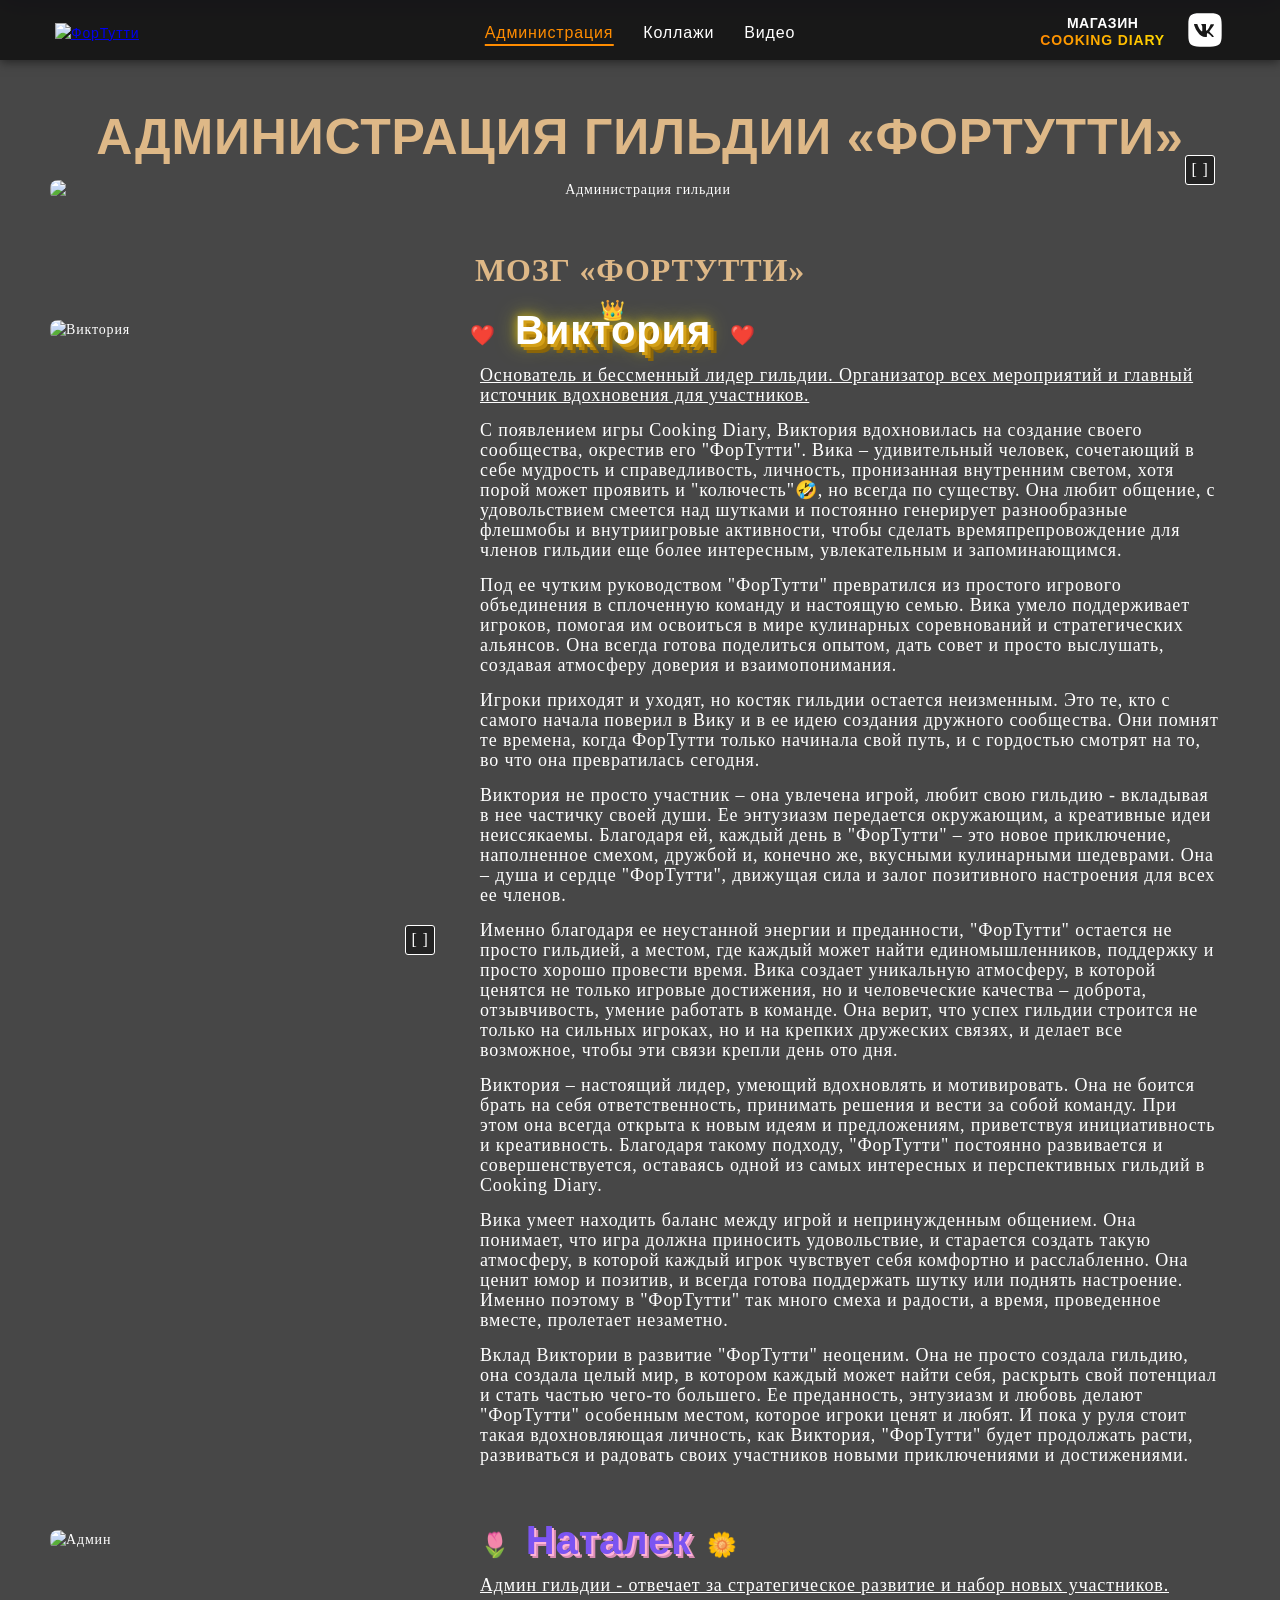
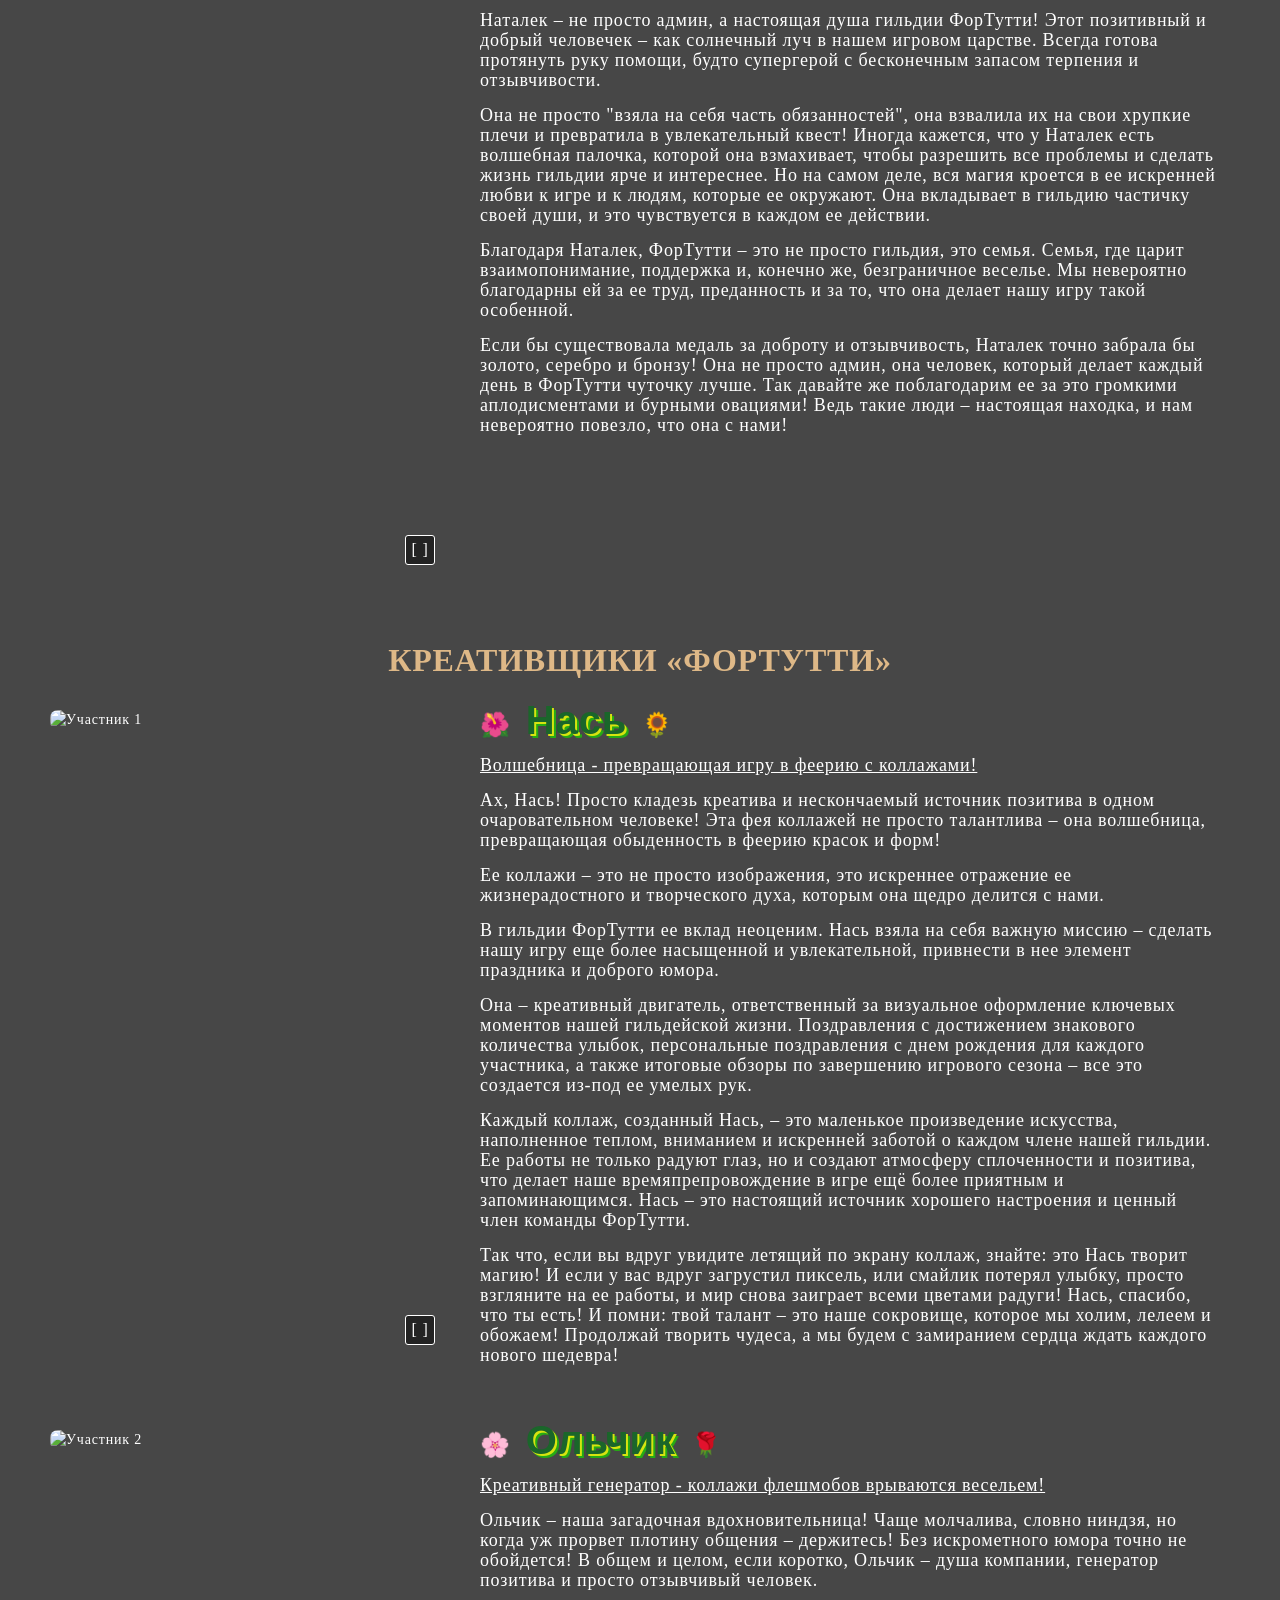
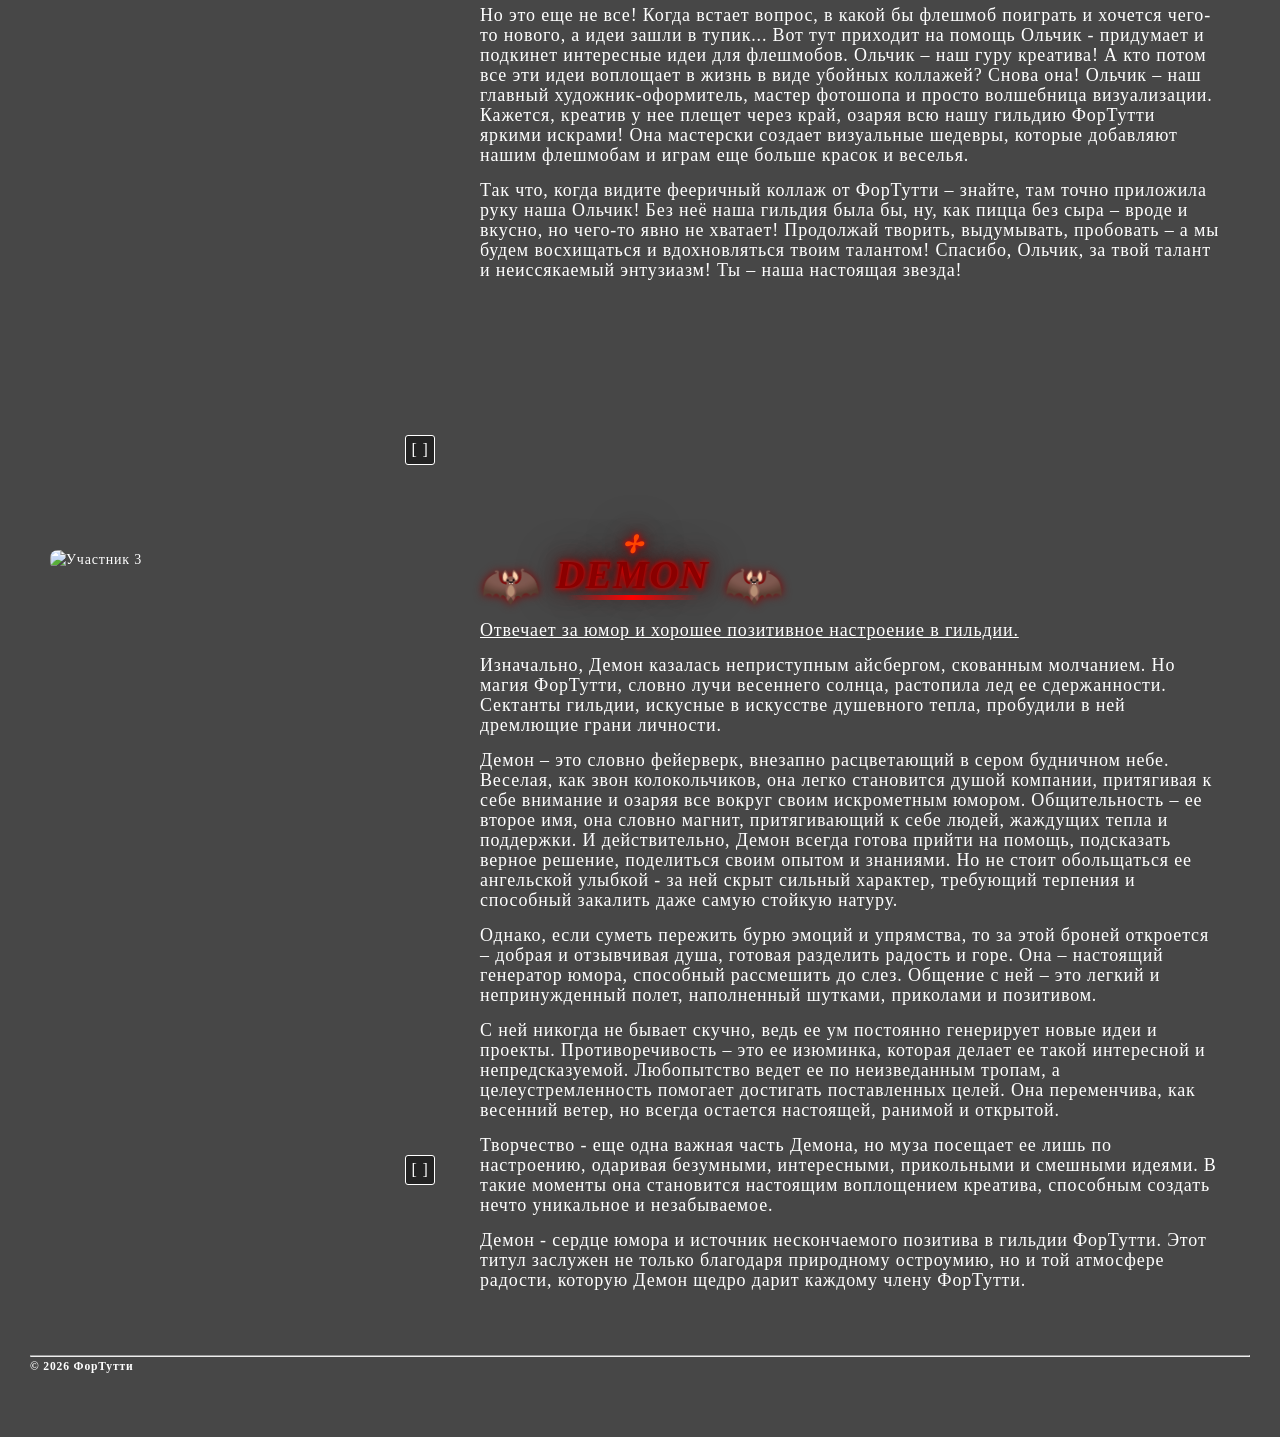
==== Administracia.html @ 2dc4354f "Add files via upload" ====
<!DOCTYPE html>
<html lang="ru">
<head>
    <meta charset="UTF-8">
    <meta name="viewport" content="width=device-width, initial-scale=1.0, minimum-scale=1.0, maximum-scale=5.0, user-scalable=yes">
    <title>АДМИНИСТРАЦИИ ГИЛЬДИИ «ФОРТУТТИ»</title>
    <link rel="stylesheet" href="styleBody.css">
    <link rel="stylesheet" href="styleNavBar.css">
    <link rel="stylesheet" href="styleAdministracia.css">
    <link rel="stylesheet" href="styleNY.css">
    <link rel="stylesheet" href="styleHappy.css">
    <link rel="stylesheet" href="style8Marta.css">

    <link href="https://fonts.googleapis.com/css2?family=Pacifico&display=swap" rel="stylesheet">
    <link href="https://fonts.googleapis.com/css2?family=Rubik+Glitch&display=swap" rel="stylesheet">
    <link href="https://fonts.googleapis.com/css2?family=Comfortaa:wght@300;400;500;600;700&display=swap" rel="stylesheet">

</head>

<body>
       

     <!-- Навигационное меню -->
    <nav class="navbar-fortutti">
        <div class="navbar-container">
            <a class="navbar-brand" href="fortuttiguild.html" id="navLogo">
                <img src="imglogo/Logotip1.gif" alt="ФорТутти">
            </a>
            
            <!-- Кнопка мобильного меню -->
            <button class="navbar-toggler" id="navbarToggler">☰</button>

            
            <ul class="navbar-nav" id="navbarNav">
                <li class="nav-item">
                    <a class="nav-link active" href="Administracia.html">Администрация</a>
                </li>
                <li class="nav-item">
                    <a class="nav-link active" href="foto.html">Коллажи</a>
                </li>
                <li class="nav-item">
                    <a class="nav-link active" href="video.html">Видео</a>
                </li>
            </ul>

            <div class="nav-social">
                <a class="nav-shop" href="https://store.cookingdiary.game/ru-RU/" target="_blank">
                    <span class="shop-text">Магазин</span>
                    <span class="game-name">Cooking Diary</span>
                </a>
                <a class="nav-link" href="https://vk.com/club227639548?from=groups" target="_blank">
                    <svg class="vk-icon" viewBox="0 0 24 24">
                        <path d="M15.073 2H8.938C3.332 2 2 3.333 2 8.927v6.136C2 20.667 3.323 22 8.927 22h6.136C20.667 22 22 20.677 22 15.073V8.938C22 3.332 20.677 2 15.073 2zm3.073 14.27h-1.459c-.552 0-.718-.447-1.708-1.437-.864-.834-1.229-.938-1.448-.938-.302 0-.385.083-.385.5v1.312c0 .354-.115.563-1.042.563-1.52 0-3.291-1.021-4.5-3.01-1.771-2.615-2.166-4.437-2.166-4.583 0-.115.083-.229.25-.229h1.459c.188 0 .26.083.323.281.656 2.177 2.104 4.083 2.635 4.083.188 0 .271-.083.271-.552v-2.146c-.063-.98-.583-1.063-.583-1.417 0-.125.104-.229.229-.229h2.292c.188 0 .271.083.271.302v3.229c0 .333.135.417.229.417.188 0 .333-.104.677-.448 1.083-1.25 1.771-3.166 1.771-3.166.104-.208.187-.291.437-.291h1.459c.146 0 .229.083.187.27-.24.76-2.5 3.708-2.5 3.708-.188.25-.271.406 0 .76.135.208.583.604 1 1.01.687.688 1.229 1.229 1.354 1.604.125.406.083.604-.333.604z"/>
                    </svg>
                </a>
            </div>
        </div>
    </nav>


    <!-- Баннер 8 марта -->
    <div id="marchBanner" class="march-banner">
        <div class="march-message">С 8 марта, дорогие девушки ги ФорТутти!</div>
    </div>

    <!-- Баннер дня рождения -->
    <div id="birthdayBanner" class="birthday-banner">
        <div class="birthday-message">С Днём рождения, самая лучшая гильдия ФорТутти!</div>
    </div>


    <!-- Новогодний баннер с поздравлением Ги 01.01 каждый год -->
    <!-- Контейнер для баннера -->
    <div class="new-year-banner-container">
        <!-- Новогодний баннер с поздравлением Ги 01.01 каждый год -->
        <div class="new-year-banner" id="newYearBanner">
            <div class="banner-text-ny">С Новым Годом дорогие сектанты ги ФорТутти!!!</div>
            <canvas id="fireworksCanvas"></canvas>
        </div>
    </div>


    <section class="content-wrap">   
        <div class="container youplay-content">
            <div class="row">
                <main class="col-xs-12 p-0">
                    <div class="admin-section">
                        <h1>АДМИНИСТРАЦИЯ ГИЛЬДИИ «ФОРТУТТИ»</h1>
                            <div class="full-width-img-container">
                                <img src="img/администрация.jpg" alt="Администрация гильдии" class="full-width-img">
                                <div class="fullscreen-btn" onclick="openFullscreen(this)">[ ]</div>
                            </div>
                            
                            <h2>МОЗГ «ФОРТУТТИ»</h2>
                            
                            <div class="photo-group">
                                <div class="photo-container">
                                    <img src="img/Вика.jpg" alt="Виктория">
                                    <div class="fullscreen-btn" onclick="openFullscreen(this)">[ ]</div>
                                </div>
                                <div class="photo-description">
                                    <div class="victoria-container">
                                        <div class="crown">👑</div>
                                        <div class="heart left">❤️</div>
                                        <div class="victoria-3d">Виктория</div>
                                        <div class="heart right">❤️</div>
                                    </div>
                                    <p style="text-decoration: underline;">Основатель и бессменный лидер гильдии. Организатор всех мероприятий и главный источник вдохновения для участников.</p>
                                    <p>С появлением игры Cooking Diary, Виктория вдохновилась на создание своего сообщества, окрестив его "ФорТутти". Вика – удивительный человек, сочетающий в себе мудрость и справедливость, личность, пронизанная внутренним светом, хотя порой может проявить и "колючесть"🤣, но всегда по существу. Она любит общение, с удовольствием смеется над шутками и постоянно генерирует разнообразные флешмобы и внутриигровые активности, чтобы сделать времяпрепровождение для членов гильдии еще более интересным, увлекательным и запоминающимся.</p>
                                    <p>Под ее чутким руководством "ФорТутти" превратился из простого игрового объединения в сплоченную команду и настоящую семью. Вика умело поддерживает игроков, помогая им освоиться в мире кулинарных соревнований и стратегических альянсов. Она всегда готова поделиться опытом, дать совет и просто выслушать, создавая атмосферу доверия и взаимопонимания.</p>
                                    <p>Игроки приходят и уходят, но костяк гильдии остается неизменным. Это те, кто с самого начала поверил в Вику и в ее идею создания дружного сообщества. Они помнят те времена, когда ФорТутти только начинала свой путь, и с гордостью смотрят на то, во что она превратилась сегодня.</p>
                                    <p>Виктория не просто участник – она увлечена игрой, любит свою гильдию - вкладывая в нее частичку своей души. Ее энтузиазм передается окружающим, а креативные идеи неиссякаемы. Благодаря ей, каждый день в "ФорТутти" – это новое приключение, наполненное смехом, дружбой и, конечно же, вкусными кулинарными шедеврами. Она – душа и сердце "ФорТутти", движущая сила и залог позитивного настроения для всех ее членов.</p>
                                    <p>Именно благодаря ее неустанной энергии и преданности, "ФорТутти" остается не просто гильдией, а местом, где каждый может найти единомышленников, поддержку и просто хорошо провести время. Вика создает уникальную атмосферу, в которой ценятся не только игровые достижения, но и человеческие качества – доброта, отзывчивость, умение работать в команде. Она верит, что успех гильдии строится не только на сильных игроках, но и на крепких дружеских связях, и делает все возможное, чтобы эти связи крепли день ото дня.</p>
                                    <p>Виктория – настоящий лидер, умеющий вдохновлять и мотивировать. Она не боится брать на себя ответственность, принимать решения и вести за собой команду. При этом она всегда открыта к новым идеям и предложениям, приветствуя инициативность и креативность. Благодаря такому подходу, "ФорТутти" постоянно развивается и совершенствуется, оставаясь одной из самых интересных и перспективных гильдий в Cooking Diary.</p>
                                    <p>Вика умеет находить баланс между игрой и непринужденным общением. Она понимает, что игра должна приносить удовольствие, и старается создать такую атмосферу, в которой каждый игрок чувствует себя комфортно и расслабленно. Она ценит юмор и позитив, и всегда готова поддержать шутку или поднять настроение. Именно поэтому в "ФорТутти" так много смеха и радости, а время, проведенное вместе, пролетает незаметно.</p>
                                    <p>Вклад Виктории в развитие "ФорТутти" неоценим. Она не просто создала гильдию, она создала целый мир, в котором каждый может найти себя, раскрыть свой потенциал и стать частью чего-то большего. Ее преданность, энтузиазм и любовь делают "ФорТутти" особенным местом, которое игроки ценят и любят. И пока у руля стоит такая вдохновляющая личность, как Виктория, "ФорТутти" будет продолжать расти, развиваться и радовать своих участников новыми приключениями и достижениями.</p>
                                </div>
                            </div>
                            
                            <div class="photo-group">
                                <div class="photo-container">
                                    <img src="img/Наталек.jpg" alt="Админ">
                                    <div class="fullscreen-btn" onclick="openFullscreen(this)">[ ]</div>
                                </div>
                                <div class="photo-description">
                                    <div class="natalek-container">
                                        <div class="flower left">🌷</div>
                                        <div class="natalek-3d">Наталек</div>
                                        <div class="flower right">🌼</div>
                                    </div>
                                    <p style="text-decoration: underline;">Админ гильдии - отвечает за стратегическое развитие и набор новых участников.</p>
                                    <p>Наталек – не просто админ, а настоящая душа гильдии ФорТутти! Этот позитивный и добрый человечек – как солнечный луч в нашем игровом царстве. Всегда готова протянуть руку помощи, будто супергерой с бесконечным запасом терпения и отзывчивости.</p>
                                    <p>Она не просто "взяла на себя часть обязанностей", она взвалила их на свои хрупкие плечи и превратила в увлекательный квест! Иногда кажется, что у Наталек есть волшебная палочка, которой она взмахивает, чтобы разрешить все проблемы и сделать жизнь гильдии ярче и интереснее. Но на самом деле, вся магия кроется в ее искренней любви к игре и к людям, которые ее окружают. Она вкладывает в гильдию частичку своей души, и это чувствуется в каждом ее действии.</p>
                                    <p>Благодаря Наталек, ФорТутти – это не просто гильдия, это семья. Семья, где царит взаимопонимание, поддержка и, конечно же, безграничное веселье. Мы невероятно благодарны ей за ее труд, преданность и за то, что она делает нашу игру такой особенной.</p>
                                    <p>Если бы существовала медаль за доброту и отзывчивость, Наталек точно забрала бы золото, серебро и бронзу! Она не просто админ, она человек, который делает каждый день в ФорТутти чуточку лучше. Так давайте же поблагодарим ее за это громкими аплодисментами и бурными овациями! Ведь такие люди – настоящая находка, и нам невероятно повезло, что она с нами!</p>
                                </div>
                            </div>
                            
                            <h2>КРЕАТИВЩИКИ «ФОРТУТТИ»</h2>
                            
                            <div class="photo-group">
                                <div class="photo-container">
                                    <img src="img/Нась.jpg" alt="Участник 1">
                                    <div class="fullscreen-btn" onclick="openFullscreen(this)">[ ]</div>
                                </div>
                                <div class="photo-description">
                                        <div class="nasya-container">
                                        <div class="flower left">🌺</div>
                                        <div class="nasya-3d">Нась</div>
                                        <div class="flower right">🌻</div>
                                    </div>
                                    <p style="text-decoration: underline;">Волшебница - превращающая игру в феерию с коллажами!</p>
                                    <p>Ах, Нась! Просто кладезь креатива и нескончаемый источник позитива в одном очаровательном человеке! Эта фея коллажей не просто талантлива – она волшебница, превращающая обыденность в феерию красок и форм!</p>
                                    <p>Ее коллажи – это не просто изображения, это искреннее отражение ее жизнерадостного и творческого духа, которым она щедро делится с нами.</p>
                                    <p>В гильдии ФорТутти ее вклад неоценим. Нась взяла на себя важную миссию – сделать нашу игру еще более насыщенной и увлекательной, привнести в нее элемент праздника и доброго юмора.</p>
                                    <p>Она – креативный двигатель, ответственный за визуальное оформление ключевых моментов нашей гильдейской жизни. Поздравления с достижением знакового количества улыбок, персональные поздравления с днем рождения для каждого участника, а также итоговые обзоры по завершению игрового сезона – все это создается из-под ее умелых рук.</p>
                                    <p>Каждый коллаж, созданный Нась, – это маленькое произведение искусства, наполненное теплом, вниманием и искренней заботой о каждом члене нашей гильдии. Ее работы не только радуют глаз, но и создают атмосферу сплоченности и позитива, что делает наше времяпрепровождение в игре ещё более приятным и запоминающимся. Нась – это настоящий источник хорошего настроения и ценный член команды ФорТутти.</p>
                                    <p>Так что, если вы вдруг увидите летящий по экрану коллаж, знайте: это Нась творит магию! И если у вас вдруг загрустил пиксель, или смайлик потерял улыбку, просто взгляните на ее работы, и мир снова заиграет всеми цветами радуги! Нась, спасибо, что ты есть! И помни: твой талант – это наше сокровище, которое мы холим, лелеем и обожаем! Продолжай творить чудеса, а мы будем с замиранием сердца ждать каждого нового шедевра!</p>
                                </div>
                            </div>
                            
                            <div class="photo-group">
                                <div class="photo-container">
                                    <img src="img/Оля.jpg" alt="Участник 2">
                                    <div class="fullscreen-btn" onclick="openFullscreen(this)">[ ]</div>
                                </div>
                                <div class="photo-description">
                                    <div class="olchik-container">
                                        <div class="flower left">🌸</div>
                                        <div class="olchik-3d">Ольчик</div>
                                        <div class="flower right">🌹</div>
                                    </div>
                                    <p style="text-decoration: underline;">Креативный генератор - коллажи флешмобов врываются весельем!</p>
                                    <p>Ольчик – наша загадочная вдохновительница! Чаще молчалива, словно ниндзя, но когда уж прорвет плотину общения – держитесь! Без искрометного юмора точно не обойдется! В общем и целом, если коротко, Ольчик – душа компании, генератор позитива и просто отзывчивый человек.</p>
                                    <p>Но это еще не все! Когда встает вопрос, в какой бы флешмоб поиграть и хочется чего-то нового, а идеи зашли в тупик... Вот тут приходит на помощь Ольчик - придумает и подкинет интересные идеи для флешмобов. Ольчик – наш гуру креатива! А кто потом все эти идеи воплощает в жизнь в виде убойных коллажей? Снова она! Ольчик – наш главный художник-оформитель, мастер фотошопа и просто волшебница визуализации. Кажется, креатив у нее плещет через край, озаряя всю нашу гильдию ФорТутти яркими искрами! Она мастерски создает визуальные шедевры, которые добавляют нашим флешмобам и играм еще больше красок и веселья.</p> <p>Так что, когда видите фееричный коллаж от ФорТутти – знайте, там точно приложила руку наша Ольчик! Без неё наша гильдия была бы, ну, как пицца без сыра – вроде и вкусно, но чего-то явно не хватает! Продолжай творить, выдумывать, пробовать – а мы будем восхищаться и вдохновляться твоим талантом! Спасибо, Ольчик, за твой талант и неиссякаемый энтузиазм! Ты – наша настоящая звезда!</p>
                                </div>
                            </div>
                            
                            <div class="photo-group">
                                <div class="photo-container">
                                    <img src="img/Демон.jpg" alt="Участник 3">
                                    <div class="fullscreen-btn" onclick="openFullscreen(this)">[ ]</div>
                                </div>
                                <div class="photo-description">
                                    <div class="demon-container">
                                        <div class="wing left">🦇</div> <!-- Левое крыло -->
                                        <h3 class="demon">Demon</h3>
                                        <div class="wing right">🦇</div> <!-- Правое крыло -->
                                    </div>
                                    <p style="text-decoration: underline;">Отвечает за юмор и хорошее позитивное настроение в гильдии.</p>
                                    <p>Изначально, Демон казалась неприступным айсбергом, скованным молчанием. Но магия ФорТутти, словно лучи весеннего солнца, растопила лед ее сдержанности. Сектанты гильдии, искусные в искусстве душевного тепла, пробудили в ней дремлющие грани личности.</p>
                                    <p>Демон – это словно фейерверк, внезапно расцветающий в сером будничном небе. Веселая, как звон колокольчиков, она легко становится душой компании, притягивая к себе внимание и озаряя все вокруг своим искрометным юмором. Общительность – ее второе имя, она словно магнит, притягивающий к себе людей, жаждущих тепла и поддержки. И действительно, Демон всегда готова прийти на помощь, подсказать верное решение, поделиться своим опытом и знаниями. Но не стоит обольщаться ее ангельской улыбкой - за ней скрыт сильный характер, требующий терпения и способный закалить даже самую стойкую натуру.</p> 
                                    <p>Однако, если суметь пережить бурю эмоций и упрямства, то за этой броней откроется – добрая и отзывчивая душа, готовая разделить радость и горе. Она – настоящий генератор юмора, способный рассмешить до слез. Общение с ней – это легкий и непринужденный полет, наполненный шутками, приколами и позитивом.</p>
                                    <p>С ней никогда не бывает скучно, ведь ее ум постоянно генерирует новые идеи и проекты. Противоречивость – это ее изюминка, которая делает ее такой интересной и непредсказуемой. Любопытство ведет ее по неизведанным тропам, а целеустремленность помогает достигать поставленных целей. Она переменчива, как весенний ветер, но всегда остается настоящей, ранимой и открытой.</p> 
                                    <p>Творчество - еще одна важная часть Демона, но муза посещает ее лишь по настроению, одаривая безумными, интересными, прикольными и смешными идеями. В такие моменты она становится настоящим воплощением креатива, способным создать нечто уникальное и незабываемое.</p>
                                    <p>Демон - сердце юмора и источник нескончаемого позитива в гильдии ФорТутти. Этот титул заслужен не только благодаря природному остроумию, но и той атмосфере радости, которую Демон щедро дарит каждому члену ФорТутти.</p>
                                </div>
                            </div>
                    </div>

                    <footer>
                        <hr>
                        <h5 style="color: white;">© 2025 ФорТутти</h5>
                    </footer>
                </main>
            </div>
        </div>
    </section>

    <!-- Модальное окно для полноэкранного просмотра -->
    <div id="imageModal" class="modal">
        <span class="close-modal" onclick="closeModal()">&times;</span>
        <div class="modal-content">
            <img id="fullscreenImage" src="" alt="Fullscreen image">
        </div>
    </div>

        <script src="scriptBody.js"></script>
        <script src="scriptNavBar.js"></script>
        <script src="scriptAdministracia.js"></script>
        <script src="scriptNY.js"></script>
        <script src="scriptHappy.js"></script>
        <script src="script8Marta.js"></script>
        <script src="scriptFooter.js"></script>
        
</body>
</html>
---- styleBody.css ----
:root {
            --primary-color: #333;
            --secondary-color: #444;
            --accent-color: #ff6600;
            --text-color: #333;
            --light-text: #fff;
            --bg-color: #f4f4f9;
            --section-bg: rgba(255, 255, 255, 0.85);
        }
        
        * {
            box-sizing: border-box;
            margin: 0;
            padding: 0;
            -webkit-text-size-adjust: 100%;
        }
        
        html, body {
            width: 100%;
            min-height: 100vh;
            overflow-x: hidden;
            touch-action: manipulation;
        }
        
        body {
            font-size: 14px;
            letter-spacing: 0.06em;
            line-height: 20px;
            background-size: cover;
            background-attachment: fixed;
            color: white;
            word-wrap: break-word;
        }
        
        /* 2. Адаптация для мобильных устройств и планшетов */
        .container {
            max-width: 1300px;
            margin: 0 auto;
            padding: 10px;
            
        }
        
        .content-wrap {
            background: rgba(10, 10, 10, 0.75);
            max-width: 1300px;
            padding: 20px;
            margin: 60px auto 0;
            overflow: hidden;
            transition: padding-top 0.3s ease;
        }

        
        h1 {
            font-size: 50px;
            line-height: 55px;
            margin-left: 20px;
            font-family: Trebuchet MS, sans-serif;
            color: burlywood;
            text-align: center;
        }
        
        h2 {
            font-size: 2rem;
            text-align: center;
            position: relative;
            color: burlywood;
            margin-bottom: 20px;
        }
        
        h3 {
            font-size: 1.5rem;
            color: burlywood;
            font-style: italic;
            margin-top: 40px;
        }
        
        p {
            margin: 0 0 15px;
            color: white;
        }
        
        .content-block, .content-block-stih {
            display: flex;
            flex-wrap: wrap;
            
        }
        
        .content-block > div, .content-block-stih > div {
            flex: 1;
            min-width: 300px;
            padding: 20px;
            font-size: 18px;
        }
        
        .content-block img {
            width: 100%;
            border-radius: 8px;
            box-shadow: 0 4px 8px rgba(0, 0, 0, 0.1);
            transition: transform 0.3s ease;
        }
        
        .content-block img:hover {
            transform: scale(1.02);
        }
        
        .textgi {
            font-size: 18px;
        }
        
        .requirements, .requirements-1, .requirements-2 {
            padding: 20px 0;
            margin-top: 10px;
        }
        
        footer {
            text-align: left;
            margin: 10px 0 30px;
        }
        
        /* 3. Масштабирование двумя пальцами для мобильных */
        @media (hover: none) and (pointer: coarse) {
            html {
                touch-action: pinch-zoom;
            }
            
            body {
                touch-action: pan-x pan-y pinch-zoom;
            }
        }
        
        /* Адаптивные стили */
        @media (max-width: 1200px) {
            .content-wrap {
                padding: 15px;
            }
        }
        
        @media (max-width: 992px) {
            h1 {
                font-size: 2.5rem;
                line-height: 1.2;
            }
            
            h2 {
                font-size: 1.8rem;
            }
        }
        
        @media (max-width: 768px) {
            body {
                font-size: 16px;
                line-height: 1.5;
            }
            
            .content-wrap {
                margin-top: 40px;
                padding: 10px;
            }
            
            h1 {
                font-size: 2rem;
                margin-left: 0;
            }
            
            h2 {
                font-size: 1.5rem;
            }
            
            h3 {
                font-size: 1.3rem;
                margin-top: 30px;
            }
            
            .content-block > div, .content-block-stih > div {
                padding: 15px 10px;
                min-width: 100%;
            }
            
            .textgi {
                font-size: 16px;
            }
        }
        
        @media (max-width: 576px) {
            h1 {
                font-size: 1.8rem;
            }
            
            h2 {
                font-size: 1.3rem;
            }
            
            .content-block, .content-block-stih {
                margin-bottom: 50px;
            }
            
            .requirements, .requirements-1, .requirements-2 {
                padding: 15px 0;
                margin-top: 20px;
            }
        }
---- styleNavBar.css ----
/* Основные стили навигации */
.navbar-fortutti {
    background: rgba(10, 10, 10, .94);
    padding: 5px 0;
    font-family: 'Roboto', sans-serif;
    box-shadow: 0 2px 10px rgba(0, 0, 0, 0.5);
    position: fixed;
    top: 0;
    width: 100%;
    z-index: 1000;
    height: 60px;
    align-items: center;
    left: 0;
}

.navbar-container {
    max-width: 1200px;
    margin: 0 auto;
    padding: 0 15px;
    display: flex;
    justify-content: space-between;
    align-items: center;
}

.navbar-brand img {
    height: 50px;
    transition: all 0.3s ease;
}

.navbar-brand img:hover {
    opacity: 0.8;
}

/* Адаптивность */
.navbar-toggler {
    display: none;
    background: none;
    border: none;
    color: white;
    font-size: 24px;
    cursor: pointer;
    padding: 10px;
    z-index: 1001;
    transition: transform 0.3s ease;
}

.navbar-toggler.active {
    transform: rotate(90deg);
}

.navbar-nav {
    display: flex;
    list-style: none;
    margin: 0;
    padding: 0;
    position: absolute;
    left: 50%;
    transform: translateX(-50%);
}

/* Мобильное меню */
@media (max-width: 992px) {
    .navbar-toggler {
        display: block;
    }
    
    .navbar-nav {
        display: none;
        position: fixed;
        top: 60px;
        left: 0;
        width: 100%;
        background: rgba(0, 0, 0, 0.9);
        flex-direction: column;
        align-items: center;
        z-index: 9999;
        padding: 20px 0;
        transform: none;
    }

    .navbar-nav.active {
        display: flex;
    }
    
    .nav-item {
        margin: 10px 0;
    }
}

.nav-item {
    margin: 0 15px;
    position: relative;
}

.nav-link {
    color: #ffffff;
    text-decoration: none;
    font-size: 16px;
    font-weight: 500;
    transition: all 0.3s ease;
    padding: 5px 0;
    position: relative;
}

.nav-link:hover {
    color: #ff8c00;
}

.nav-link.active {
    color: #ff8c00;
}

.nav-link.active::after {
    content: '';
    position: absolute;
    bottom: 0;
    left: 0;
    width: 100%;
    height: 2px;
    background-color: #ff8c00;
}

/* Стили для иконки VK */
.vk-icon {
    width: 40px;
    height: 40px;
    fill: #ffffff;
    transition: all 0.3s ease;
}

.vk-icon:hover {
    fill: #ff8c00;
}

/* Стили для магазина Cooking Diary */
@import url('https://fonts.googleapis.com/css2?family=Roboto+Condensed:wght@700&family=Roboto:wght@400;500&display=swap');

.nav-shop {
    display: flex;
    flex-direction: column;
    align-items: center;
    justify-content: center;
    text-decoration: none;
    margin-right: 20px;
    height: 100%;
    transition: all 0.3s ease;
    font-family: 'Roboto Condensed', sans-serif;
}

.shop-text {
    font-size: 14px;
    line-height: 1.1;
    color: #ffffff;
    font-weight: 700;
    text-transform: uppercase;
    letter-spacing: 0.5px;
}

.game-name {
    font-size: 14px;
    line-height: 1.2;
    color: #ffd700;
    font-weight: 700;
    text-transform: uppercase;
    background: linear-gradient(90deg, #ff8a00, #ffd700);
    -webkit-background-clip: text;
    -webkit-text-fill-color: transparent;
    background-clip: text;
    text-fill-color: transparent;
}

.nav-shop:hover .shop-text {
    color: #ffd700;
}

.nav-shop:hover .game-name {
    background: linear-gradient(90deg, #ffd700, #ffffff);
    -webkit-background-clip: text;
    -webkit-text-fill-color: transparent;
    background-clip: text;
    text-fill-color: transparent;
}

.nav-social {
    display: flex;
    align-items: center;
    height: 100%;
}
---- styleAdministracia.css ----
/* Основные стили */
.admin-section {
    padding: 0 20px;
    margin-bottom: 30px;
}

/* Стили для полноразмерного изображения с кнопкой */
.full-width-img-container {
    position: relative;
    margin: 15px 0;
    text-align: center; /* Центрируем только фото */
}

.full-width-img {
    width: 100%;
    max-height: 400px;
    object-fit: cover;
    border-radius: 8px;
    margin-bottom: 60px; /* Убрали отступ снизу */
    display: block; /* Убираем лишние отступы */
}

.fullscreen-btn {
    position: absolute;
    bottom: 15px; /* Фиксируем внизу изображения */
    right: 15px;
    background: rgba(0, 0, 0, 0.5);
    color: white;
    border: 1px solid white;
    border-radius: 3px;
    width: 30px;
    height: 30px;
    display: flex;
    align-items: center;
    justify-content: center;
    cursor: pointer;
    font-size: 16px;
    z-index: 2;
}

/* Стили для группы фотографий */
.photo-group {
    display: flex;
    margin: 40px 0;
    align-items: flex-start;
    flex-wrap: wrap;
    margin-bottom: 50px;
}

.photo-container {
    position: relative;
    width: 400px;
    height: 650px;
    margin-right: 20px;
    margin-bottom: 20px;
}

.photo-group img {
    width: 100%;
    height: 100%;
    object-fit: cover;
    border-radius: 8px;
    cursor: pointer;
}

.photo-description {
    flex: 1;
    color: white;
    padding: 0 10px;
    min-width: 300px;
}

/* Текстовые стили */
h1, h2 {
    color: burlywood;
    margin: 20px 0 10px;
}

h3 {
    margin-top: 0;
}

p {
    font-size: 18px;
}


/* Стили для имен с эффектами */
.victoria-container {
    position: relative;
    text-align: left;
    display: inline-block;
    padding: 0 5px; /* Добавляем отступы по бокам контейнера */
    margin-bottom: 15px;
}

.victoria-3d, .natalek-3d, .nasya-3d, .olchik-3d {
    font-size: 2.5rem;
    font-weight: bold;
    font-family: 'Arial Black', sans-serif;
    color: white;
    text-shadow: 
        3px 3px 0 #d4a017,
        6px 6px 0 #b8860b,
        9px 9px 0 #8b6508,
        0 0 10px rgba(255, 215, 0, 0.7),
        0 0 20px rgba(255, 255, 0, 0.5);
    animation: shimmer 2s infinite alternate;
    position: relative;
    z-index: 10;
    margin-bottom: 10px;
    padding: 0 30px;
}

.crown {
    position: absolute;
    top: -20px;
    left: 50%;
    transform: translateX(-50%);
    font-size: 20px;
    animation: float 3s ease-in-out infinite;
    z-index: 15;
}

.heart {
    position: absolute;
    font-size: 20px;
    color: #ff3366;
    z-index: 5;
    animation: beat 0.8s infinite alternate;
}

.heart.left {
    left: -10px; /* Увеличиваем расстояние от текста */
    top: 50%;
    transform: translateY(-50%);
}

.heart.right {
    right: -10px; /* Увеличиваем расстояние от текста */
    top: 50%;
    transform: translateY(-50%);
}

.natalek-container {
    display: flex;
    align-items: center;
    gap: 5px;
    position: relative;
    margin-bottom: 15px;
}

.flower {
    font-size: 24px;
    animation: 
        sway 3s infinite alternate ease-in-out,
        pulse 2s infinite ease-in-out,
        color-change 4s infinite alternate;
}

.flower.left {
    color: #ff66b2;
}

.flower.right {
    color: #66b2ff;
}

.natalek-3d {
    font-size: 2.5rem;
    font-weight: bold;
    color: #7b54f1;
    text-shadow: 
        2px 2px 0 #ffb3d9,
        4px 4px 0 #d98cb3;
    position: relative;
    padding: 0 10px;
}

.nasya-container {
    display: flex;
    align-items: center;
    gap: 5px;
    position: relative;
    margin-bottom: 15px;
}

.nasya-3d {
    font-size: 2.5rem;
    font-weight: bold;
    color: #1a662a;
    text-shadow: 
        2px 2px 0 #d6e410,
        4px 4px 0 #26aa15;
    position: relative;
    padding: 0 10px;
}

.olchik-container {
    display: flex;
    align-items: center;
    gap: 5px;
    position: relative;
    margin-bottom: 15px;
}

.olchik-3d {
    font-size: 2.5rem;
    font-weight: bold;
    color: #1a662a;
    text-shadow: 
        2px 2px 0 #d6e410,
        4px 4px 0 #26aa15;
    position: relative;
    padding: 0 10px;
}

.demon-container {
    display: flex;
    align-items: center;
    gap: 15px;
    margin-top: 15px;
    margin-bottom: 15px;
}

.wing {
    font-size: 3rem;
    animation: flap 1.5s infinite alternate;
    filter: drop-shadow(0 0 5px #8B0000);
}

.wing.left {
    transform: scaleX(-1);
}

.demon {
    font-size: 2.5rem;
    font-weight: bold;
    color: #8B0000;
    text-shadow: 
        0 0 5px #FF0000,
        0 0 10px #800000,
        0 0 20px #500000,
        0 0 40px #300000;
    animation: 
        flicker 0.5s infinite alternate,
        pulse 2s infinite;
    position: relative;
    text-transform: uppercase;
    margin-bottom: 20px;
    display: inline-block;
    width: auto;
}

.demon::before {
    content: "✢";
    position: absolute;
    top: -30px;
    left: 50%;
    transform: translateX(-50%);
    font-size: 1.5rem;
    color: #FF4500;
    animation: spin 5s linear infinite;
}

.demon::after {
    content: "";
    position: absolute;
    bottom: -15px;
    left: 0;
    width: 100%;
    height: 5px;
    background: linear-gradient(90deg, transparent, #FF0000, transparent);
    animation: burn 1.5s infinite;
    width: calc(100% - 20px);
    left: 10px;
}

/* Анимации */
@keyframes shimmer {
    0% { 
        opacity: 0.9; 
        text-shadow: 
            3px 3px 0 #d4a017, 
            6px 6px 0 #b8860b, 
            9px 9px 0 #8b6508, 
            0 0 10px rgba(255, 215, 0, 0.7), 
            0 0 20px rgba(255, 255, 0, 0.5); 
    }
    100% { 
        opacity: 1; 
        text-shadow: 
            3px 3px 0 #d4a017, 
            6px 6px 0 #b8860b, 
            9px 9px 0 #8b6508, 
            0 0 20px rgba(255, 215, 0, 0.9), 
            0 0 30px rgba(255, 255, 0, 0.7),
            0 0 40px rgba(255, 255, 255, 0.5); 
    }
}

@keyframes float {
    0%, 100% { transform: translateX(-50%) translateY(0); }
    50% { transform: translateX(-50%) translateY(-15px); }
}

@keyframes beat {
    to { transform: translateY(-50%) scale(1.2); }
}

@keyframes sway {
    0% { transform: rotate(-8deg) translateY(0); }
    100% { transform: rotate(8deg) translateY(-5px); }
}

@keyframes pulse {
    0% { transform: scale(1); }
    50% { transform: scale(1.1); }
    100% { transform: scale(1); }
}

@keyframes color-change {
    0% { opacity: 0.8; }
    100% { opacity: 1; }
}

@keyframes flicker {
    0%, 19%, 21%, 23%, 25%, 54%, 56%, 100% {
        text-shadow: 
            0 0 5px #FF0000,
            0 0 10px #800000,
            0 0 20px #500000,
            0 0 40px #300000;
    }
    20%, 24%, 55% {
        text-shadow: 
            0 0 10px #FF0000,
            0 0 20px #800000,
            0 0 30px #500000,
            0 0 50px #300000,
            0 0 70px #100000;
    }
}

@keyframes spin {
    0% { transform: translateX(-50%) rotate(0deg); }
    100% { transform: translateX(-50%) rotate(360deg); }
}

@keyframes burn {
    0% { width: 0; left: 50%; transform: translateX(-50%); }
    50% { width: calc(100% - 20px); left: 10px; transform: translateX(0); }
    100% { width: 0; left: 50%; transform: translateX(-50%); }
}

@keyframes flap {
    0% { transform: translateY(0) rotate(-10deg); }
    100% { transform: translateY(-15px) rotate(10deg); }
}

/* Модальное окно */
.modal {
    display: none;
    position: fixed;
    top: 0;
    left: 0;
    width: 100%;
    height: 100%;
    background-color: rgba(0, 0, 0, 0.9);
    z-index: 1000;
    justify-content: center;
    align-items: center;
}

.modal-content {
    max-width: 90%;
    max-height: 90%;
}

.modal-content img {
    width: 100%;
    height: auto;
    max-height: 90vh;
    object-fit: contain;
}

.close-modal {
    position: absolute;
    top: 20px;
    right: 30px;
    color: white;
    font-size: 35px;
    font-weight: bold;
    cursor: pointer;
}

/* Адаптация для мобильных устройств и планшетов */
@media (max-width: 1200px) {
    .photo-container {
        width: 350px;
        height: 550px;
    }
}

@media (max-width: 992px) {
    .photo-group {
        justify-content: center;
    }
    
    .photo-container {
        width: 100%;
        max-width: 500px;
        height: auto;
        margin-right: 0;
    }
    
    .photo-description {
        min-width: 100%;
        padding: 0;
    }
    
    .fullscreen-btn {
        bottom: 10px;
        right: 10px;
    }
}

@media (max-width: 768px) {
    .admin-section {
        padding: 0 10px;
    }
    
    h1 {
        font-size: 24px;
    }
    
    h2 {
        font-size: 20px;
    }
    
    .full-width-img {
        max-height: 300px;
    }
    
    .photo-description p {
        margin: 10px 0;
        line-height: 1.5;
    }
    
    .victoria-3d, 
    .natalek-3d, 
    .nasya-3d, 
    .olchik-3d,
    .demon {
        font-size: 2rem;
    }
    
    .wing {
        font-size: 2.5rem;
    }
    
    .fullscreen-btn {
        width: 25px;
        height: 25px;
        font-size: 14px;
    }
}

@media (max-width: 576px) {
    h1 {
        font-size: 20px;
    }
    
    h2 {
        font-size: 18px;
    }
    
    .full-width-img {
        max-height: 200px;
    }
    
    .photo-container {
        height: auto;
    }
    
    .photo-group img {
        max-height: 400px;
    }
    
    .victoria-3d, 
    .natalek-3d, 
    .nasya-3d, 
    .olchik-3d,
    .demon {
        font-size: 1.8rem;
        padding: 0 15px;
    }
    
    .wing {
        font-size: 2rem;
    }
    
    .fullscreen-btn {
        bottom: 8px;
        right: 8px;
        width: 22px;
        height: 22px;
    }
}

@media (max-height: 500px) and (orientation: landscape) {
    .photo-group {
        flex-direction: row;
        flex-wrap: wrap;
        justify-content: left;
    }
    
    .photo-container {
        width: 45%;
        height: 300px;
        margin: 0 2.5% 15px;
    }
    
    .full-width-img {
        max-height: 250px;
    }
}
---- styleNY.css ----
@import url('https://fonts.googleapis.com/css2?family=Marck+Script&display=swap');

/* Новогодний баннер с поздравлением */
.new-year-banner-container {
    position: relative;
    width: 100%;
    height: 0; /* Начальная высота 0 */
}

.new-year-banner {
    position: fixed;
    top: 60px; /* Высота навигационного меню */
    left: 0;
    width: 100%;
    height: auto; /* Автоматическая высота для адаптивности */
    min-height: 120px; /* Минимальная высота */
    background: linear-gradient(135deg, #0a0a2a 0%, #1a1a4a 100%);
    display: none;
    justify-content: center;
    align-items: center;
    z-index: 100;
    overflow: hidden;
    box-shadow: 0 4px 12px rgba(0, 0, 0, 0.3);
    padding: 10px 0; /* Добавляем отступы для текста */
}

.banner-text-ny {
    font-family: 'Marck Script', cursive;
    font-size: 2.5rem;
    font-weight: bold;
    color: #fff;
    text-shadow: 0 0 10px #fff, 0 0 20px #ff00de, 0 0 30px #ff00de;
    animation: glow 2s ease-in-out infinite alternate;
    position: relative;
    z-index: 10;
    text-align: center; /* Центрируем текст */
    padding: 0 20px; /* Отступы по бокам */
    white-space: normal; /* Разрешаем перенос текста */
    word-break: break-word; /* Перенос слов при необходимости */
}

/* Адаптация для планшетов */
@media (max-width: 1024px) {
    .banner-text-ny {
        font-size: 2rem; /* Уменьшаем шрифт */
    }
}

/* Адаптация для мобильных устройств */
@media (max-width: 767px) {
    .banner-text-ny {
        font-size: 1.5rem; /* Ещё меньше шрифт */
        white-space: normal; /* Обязательно разрешаем перенос */
    }
}

@keyframes glow {
    from {
        text-shadow: 0 0 5px #fff, 0 0 10px #ff00de, 0 0 15px #ff00de;
    }
    to {
        text-shadow: 0 0 10px #fff, 0 0 20px #ff00de, 0 0 30px #ff00de, 0 0 40px #ff00de;
    }
}

.snowflake {
    position: absolute;
    background-color: white;
    border-radius: 50%;
    pointer-events: none;
    z-index: 1;
}

canvas {
    position: absolute;
    top: 0;
    left: 0;
    width: 100%;
    height: 100%;
    pointer-events: none;
}

/* Стиль для контейнера, когда баннер показан */
.banner-container-visible {
    height: auto; /* Автоматическая высота */
    min-height: 120px; /* Минимальная высота */
}
---- styleHappy.css ----
/* Основные стили баннера */
.birthday-banner {
    position: fixed;
    top: -120px; /* Начальное положение - скрыто */
    left: 0;
    width: 100%;
    height: 120px;
    background: linear-gradient(135deg, #6e45e2 0%, #89d4cf 100%);
    display: flex;
    justify-content: center;
    align-items: center;
    z-index: 999;
    overflow: hidden;
    transition: top 0.7s cubic-bezier(0.175, 0.885, 0.32, 1.275);
    box-shadow: 0 5px 25px rgba(110, 69, 226, 0.4);
    border-bottom: 3px solid rgba(255, 255, 255, 0.2);
}

.birthday-banner.active {
    top: 60px; /* Показываем баннер */
    opacity: 1;
}

/* Текст поздравления */
.birthday-message {
    font-family: 'Rubik Glitch', cursive;
    font-size: 2rem;
    background: linear-gradient(90deg, 
        #ff0 0%, 
        #f0f 20%, 
        #0ff 40%, 
        #f0f 60%, 
        #ff0 80%);
    background-size: 200% auto;
    -webkit-background-clip: text;
    background-clip: text;
    color: transparent;
    animation: shine 3s linear infinite, 
               pulse 1.5s ease-in-out infinite alternate;
    text-shadow: 0 0 8px rgba(255, 255, 255, 0.3);
    position: relative;
    z-index: 3;
    padding: 0 20px;
    text-align: center;
    white-space: nowrap;
    line-height: 1.1;
}

/* Анимации текста */
@keyframes shine {
    to { 
        background-position: 200% center; 
    }
}

@keyframes pulse {
    from { 
        transform: scale(0.98); 
    }
    to { 
        transform: scale(1.02); 
    }
}

/* Стили для эффектов частиц */
.bday-particle {
    position: absolute;
    pointer-events: none;
    z-index: 1;
}

/* Стили для искр */
.bday-spark {
    width: 3px;
    height: 3px;
    background: #fff;
    animation: spark-fly 3s linear infinite;
    box-shadow: 0 0 5px 1px #abc710;
    border-radius: 50%;
    opacity: 0;
}

@keyframes spark-fly {
    0% { 
        transform: translate(0, 0); 
        opacity: 1; 
    }
    100% { 
        transform: translate(var(--spark-x), var(--spark-y)); 
        opacity: 0; 
    }
}

/* Стили для пузырей */
.bday-bubble {
    width: 15px;
    height: 15px;
    background: rgba(255, 255, 255, 0.15);
    border: 1px solid rgba(255, 255, 255, 0.3);
    animation: bubble-float 8s ease-in infinite;
    border-radius: 50%;
    opacity: 0;
}

@keyframes bubble-float {
    0% { 
        transform: translateY(0) scale(0.5); 
        opacity: 0; 
    }
    20% { 
        opacity: 1; 
    }
    80% { 
        opacity: 1; 
    }
    100% { 
        transform: translateY(-100px) scale(1.3); 
        opacity: 0; 
    }
}

/* Сдвиг контента при активном баннере */
body.bday-banner-active .content-wrap {
    margin-top: 180px; /* 60px (навбар) + 120px (баннер) */
    transition: margin-top 0.7s cubic-bezier(0.175, 0.885, 0.32, 1.275);
}

/* Адаптация для мобильных устройств */
@media (max-width: 768px) {
    .birthday-message {
        font-size: 1.5rem;
        white-space: normal;
        line-height: 1.3;
        padding: 0 15px;
    }
    
    .birthday-banner {
        height: 120px;
    }
    
    .bday-bubble {
        width: 12px;
        height: 12px;
    }
}

/* Для планшетов */
@media (min-width: 769px) and (max-width: 1024px) {
    .birthday-message {
        font-size: 1.8rem;
        white-space: normal;
    }
}
---- style8Marta.css ----
/* Стили для баннера 8 марта (сохранены оригинальные) */
        .march-banner {
            position: fixed;
            top: 0;
            left: 0;
            width: 100%;
            height: 120px;
            
            display: flex;
            overflow: hidden;
            z-index: 999;
            transform: translateY(-120px);
            transition: 
                transform 0.6s cubic-bezier(0.19, 1, 0.22, 1),
                visibility 0s linear 0.6s; /* задержка visibility после анимации */
            background: linear-gradient(45deg, 
                        #FF9A8B 0%, 
                        #6bbcff 20%, 
                        #FF8E53 40%, 
                        #FFCA3A 60%, 
                        #4CAF50 80%, 
                        #2E86AB 100%);
            background-size: 300% 300%;
            animation: gradientBG 12s ease infinite;
            justify-content: center;
            align-items: center;
            box-shadow: 0 4px 30px rgba(255, 105, 180, 0.3);
            visibility: hidden; /* баннер полностью невидим, когда скрыт */
        }
        
       .march-banner.active {
            top: 60px; /* Добавьте это */
            transform: translateY(0);
            visibility: visible;
            /*transition: transform 0.6s cubic-bezier(0.19, 1, 0.22, 1);*/
        }
                
        .march-message {
            font-size: 32px;
            font-weight: 700;
            color: white;
            text-shadow: 0 2px 10px rgba(0, 0, 0, 0.3);
            position: relative;
            z-index: 2;
            padding: 10px 30px;
            background: rgba(255, 255, 255, 0.2);
            border-radius: 50px;
            backdrop-filter: blur(5px);
            animation: textPulse 2s ease infinite alternate;
            border: 2px solid rgba(255, 255, 255, 0.3);
            font-family: 'Comfortaa', cursive;
        }
        
        /* Анимации */
        @keyframes gradientBG {
            0% {
                background-position: 0% 50%;
            }
            50% {
                background-position: 100% 50%;
            }
            100% {
                background-position: 0% 50%;
            }
        }
        
        @keyframes textPulse {
            0% {
                transform: scale(1);
                box-shadow: 0 0 0 rgba(255, 255, 255, 0.4);
            }
            100% {
                transform: scale(1.03);
                box-shadow: 0 0 20px rgba(255, 255, 255, 0.6);
            }
        }
        
        /* Конфетти */
        .march-confetti {
            position: absolute;
            width: 12px;
            height: 12px;
            opacity: 1;
            animation: confettiFall 3s linear infinite;
            z-index: 10;
            transform-origin: center;
        }
        
        @keyframes confettiFall {
            0% { 
                transform: translateY(-100px) rotate(0deg) scale(1); 
                opacity: 1; 
            }
            70% {
                opacity: 1;
            }
            100% { 
                transform: translateY(120px) rotate(360deg) scale(0.5); 
                opacity: 0; 
            }
        }
        
        /* Блестки */
        .glitter {
            position: absolute;
            width: 4px;
            height: 4px;
            background-color: white;
            border-radius: 50%;
            opacity: 0;
            animation: glitter 3s ease infinite;
        }
        
        @keyframes glitter {
            0%, 100% {
                opacity: 0;
                transform: scale(0);
            }
            50% {
                opacity: 0.8;
                transform: scale(1.5);
            }
        }



        /* Сдвиг контента при активном баннере */
        body.march-banner-active .content-wrap {
            margin-top: 180px; /* 60px (навбар) + 120px (баннер) */
            transition: margin-top 0.6s ease-out;
        }


        /* Адаптация для мобильных устройств */
        @media (max-width: 768px) {
            .march-message {
                font-size: 1.5rem;
                white-space: normal;
                padding: 8px 30px;
                line-height: 1.3;
            }
            
            .march-banner {
                height: 120px;
            }
            
            @keyframes confettiFall {
                0% {
                    transform: translateY(-80px) rotate(0deg);
                    opacity: 1;
                }
                100% {
                    transform: translateY(100px) rotate(360deg);
                    opacity: 0;
                }
            }
        }

        /* Стили для планшетов */
        @media (min-width: 769px) and (max-width: 1024px) {
            .march-message {
                font-size: 1.8rem;
                white-space: normal;
            }
        }
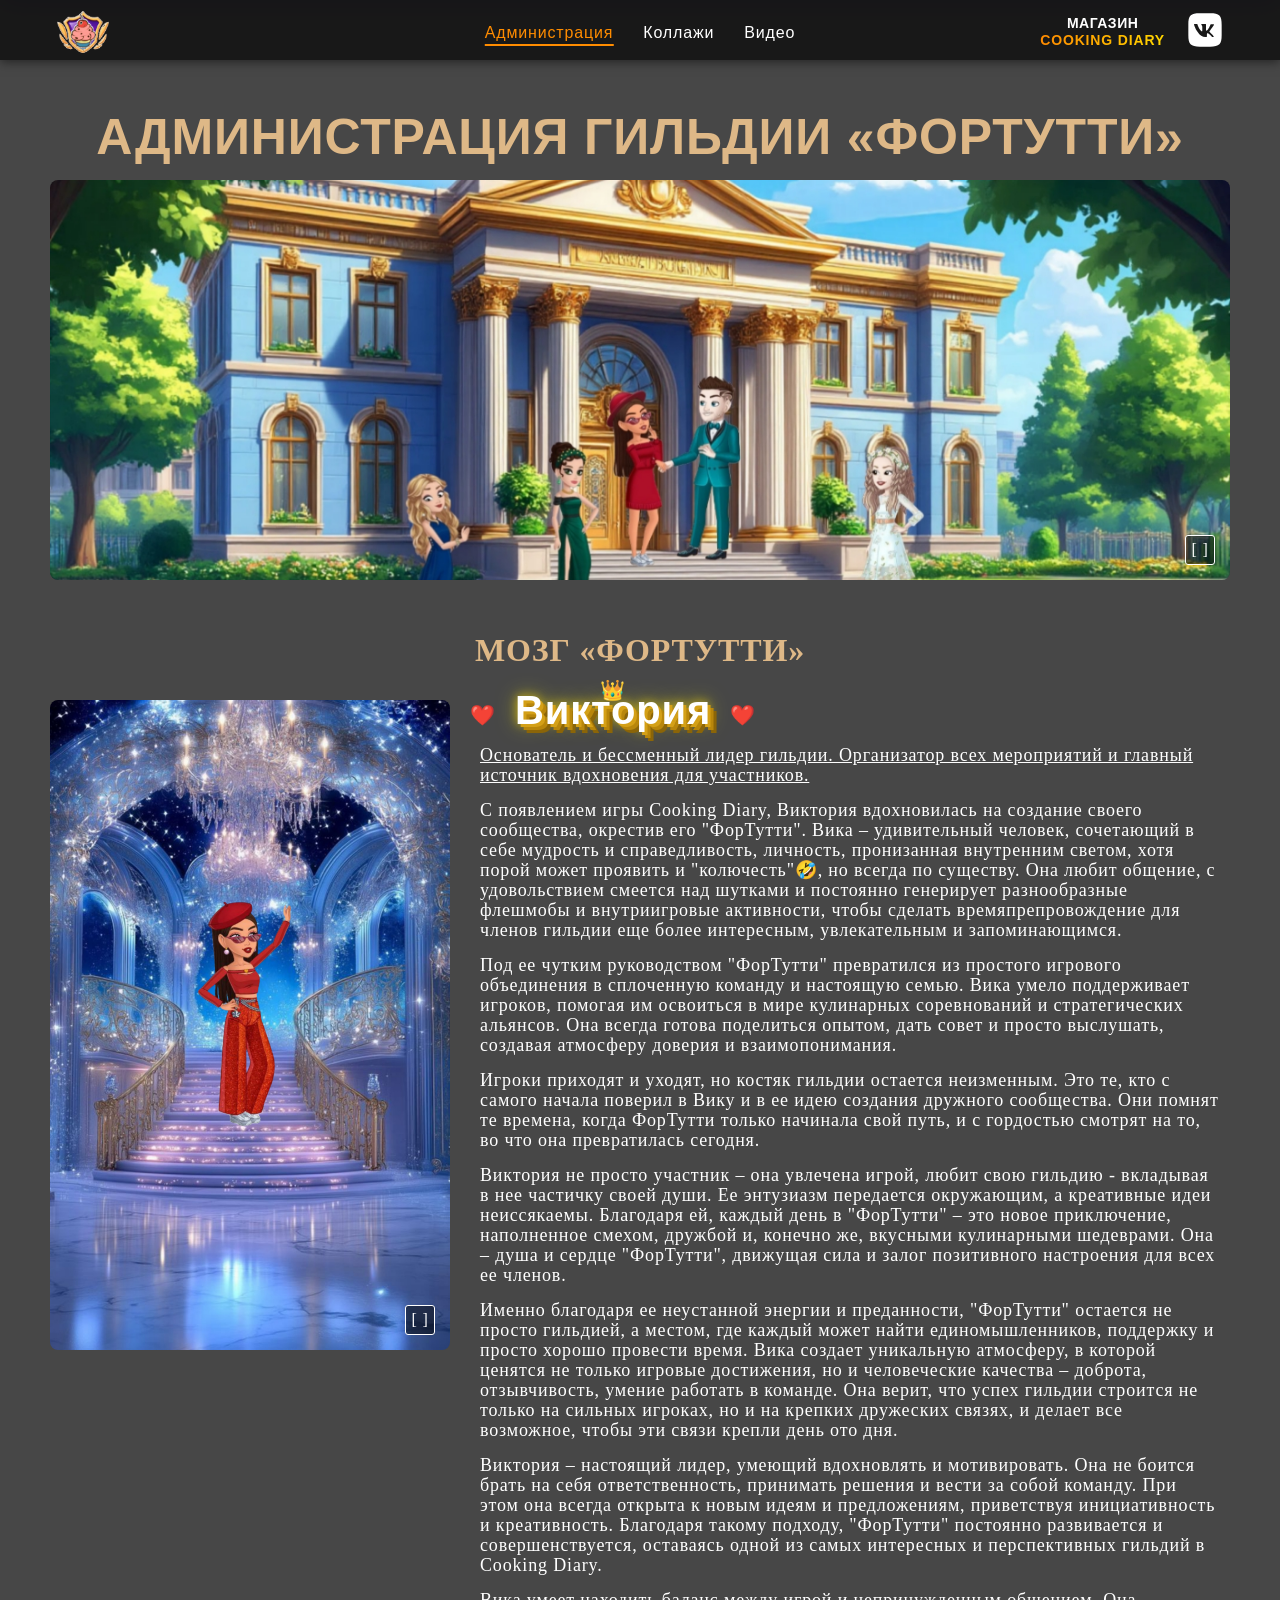
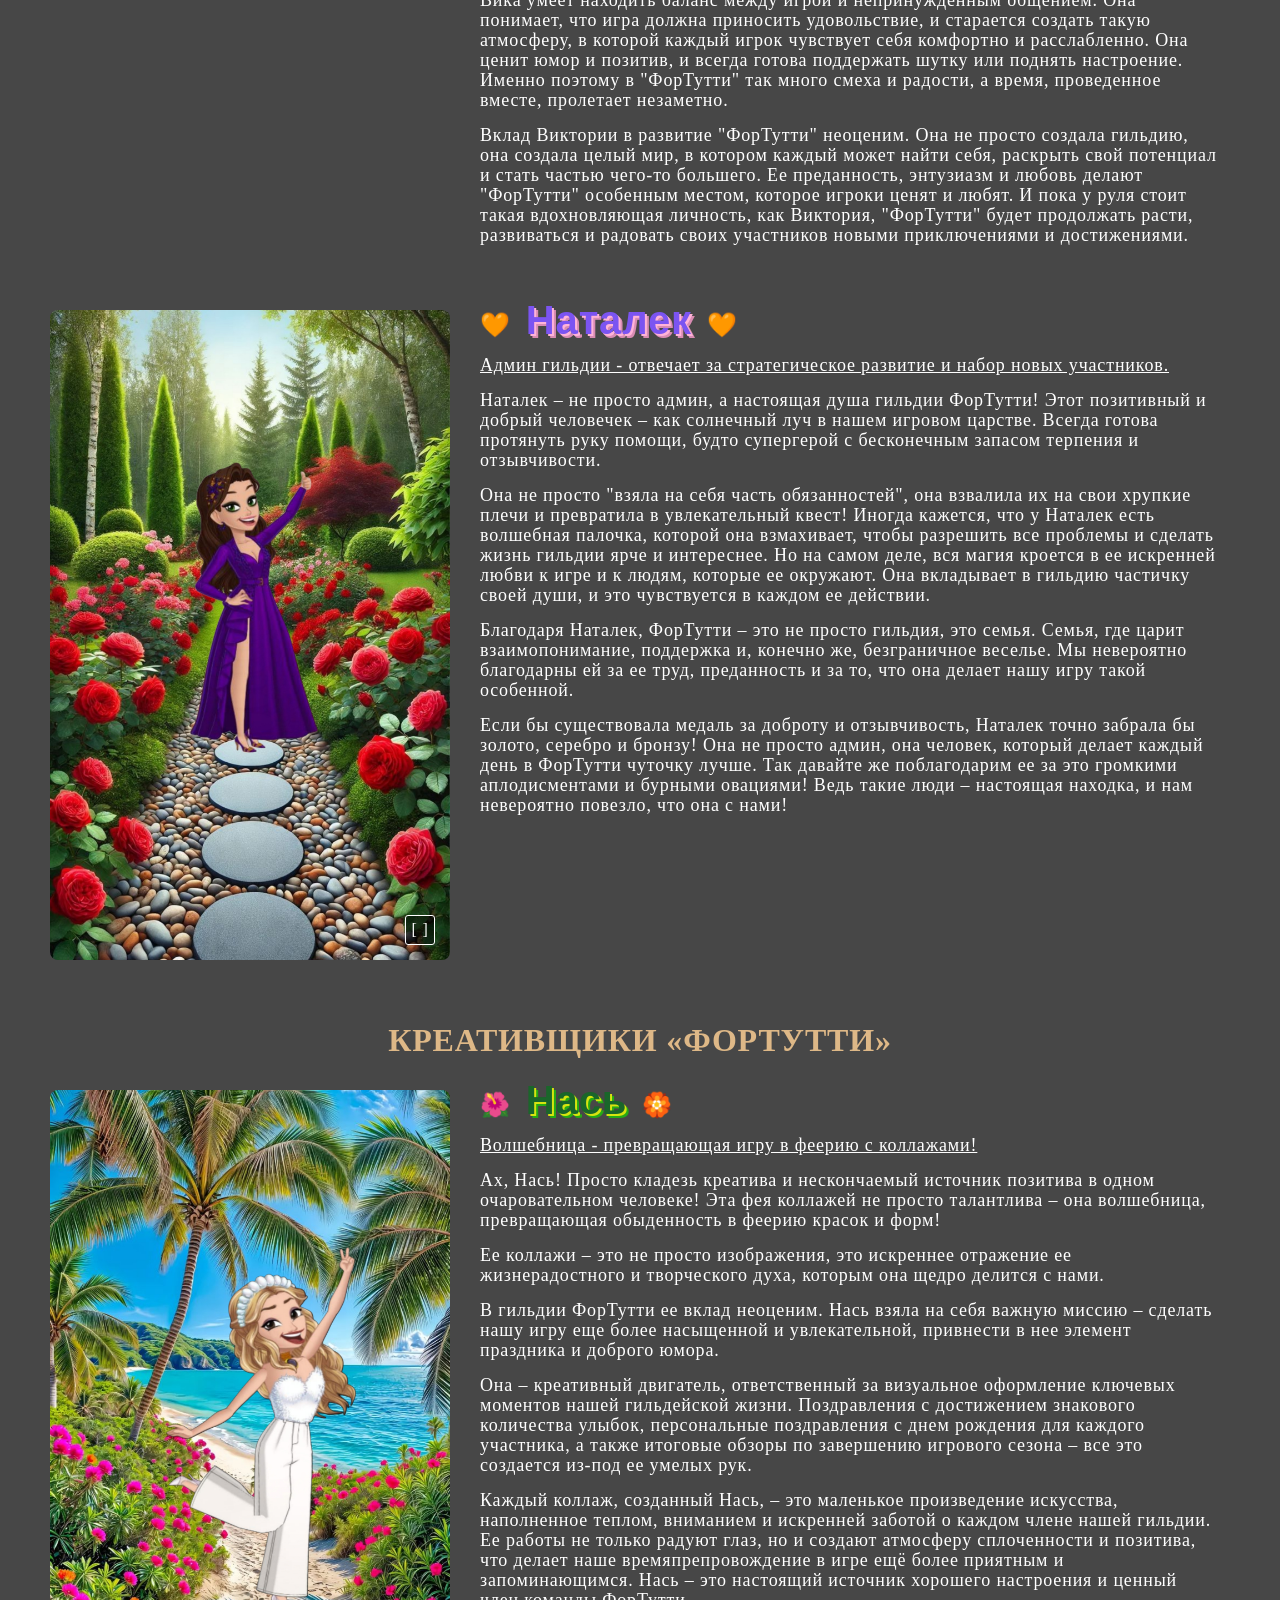
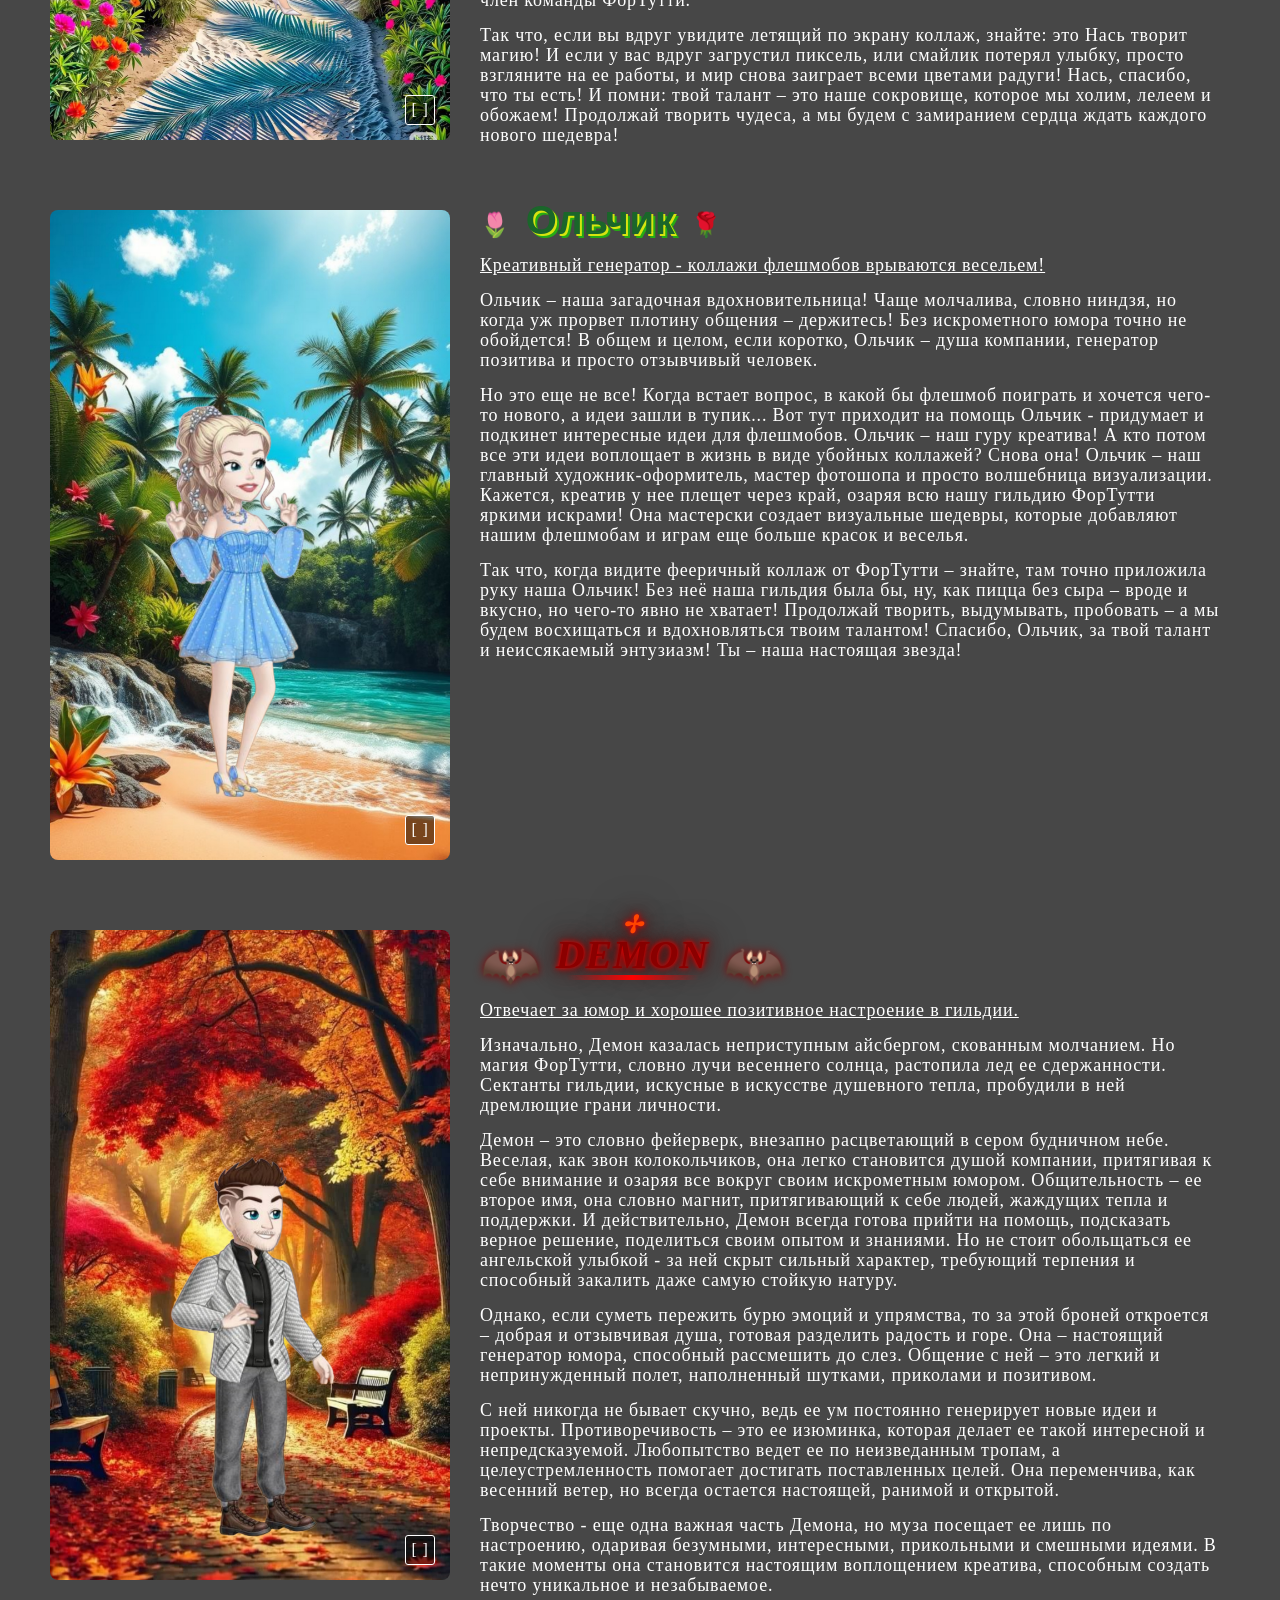
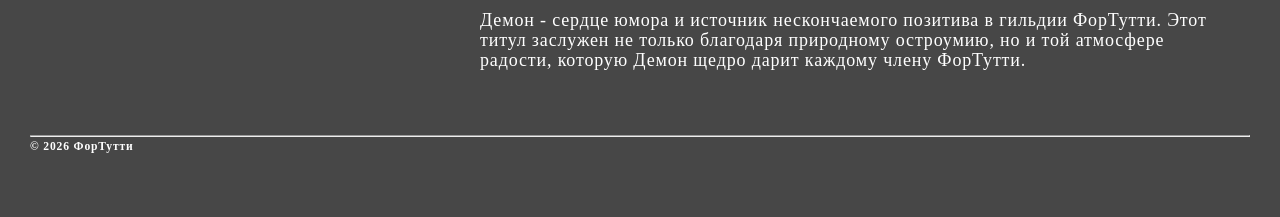
==== commit 6982fa93: "Add files via upload Заменен файл Administracia" ====
--- a/Administracia.html
+++ b/Administracia.html
@@ -124,9 +124,9 @@
                                 </div>
                                 <div class="photo-description">
                                     <div class="natalek-container">
-                                        <div class="flower left">🌷</div>
+                                        <div class="flower left">🧡</div>
                                         <div class="natalek-3d">Наталек</div>
-                                        <div class="flower right">🌼</div>
+                                        <div class="flower right">🧡</div>
                                     </div>
                                     <p style="text-decoration: underline;">Админ гильдии - отвечает за стратегическое развитие и набор новых участников.</p>
                                     <p>Наталек – не просто админ, а настоящая душа гильдии ФорТутти! Этот позитивный и добрый человечек – как солнечный луч в нашем игровом царстве. Всегда готова протянуть руку помощи, будто супергерой с бесконечным запасом терпения и отзывчивости.</p>
@@ -147,7 +147,7 @@
                                         <div class="nasya-container">
                                         <div class="flower left">🌺</div>
                                         <div class="nasya-3d">Нась</div>
-                                        <div class="flower right">🌻</div>
+                                        <div class="flower right">🏵️</div>
                                     </div>
                                     <p style="text-decoration: underline;">Волшебница - превращающая игру в феерию с коллажами!</p>
                                     <p>Ах, Нась! Просто кладезь креатива и нескончаемый источник позитива в одном очаровательном человеке! Эта фея коллажей не просто талантлива – она волшебница, превращающая обыденность в феерию красок и форм!</p>
@@ -166,7 +166,7 @@
                                 </div>
                                 <div class="photo-description">
                                     <div class="olchik-container">
-                                        <div class="flower left">🌸</div>
+                                        <div class="flower left">🌷</div>
                                         <div class="olchik-3d">Ольчик</div>
                                         <div class="flower right">🌹</div>
                                     </div>
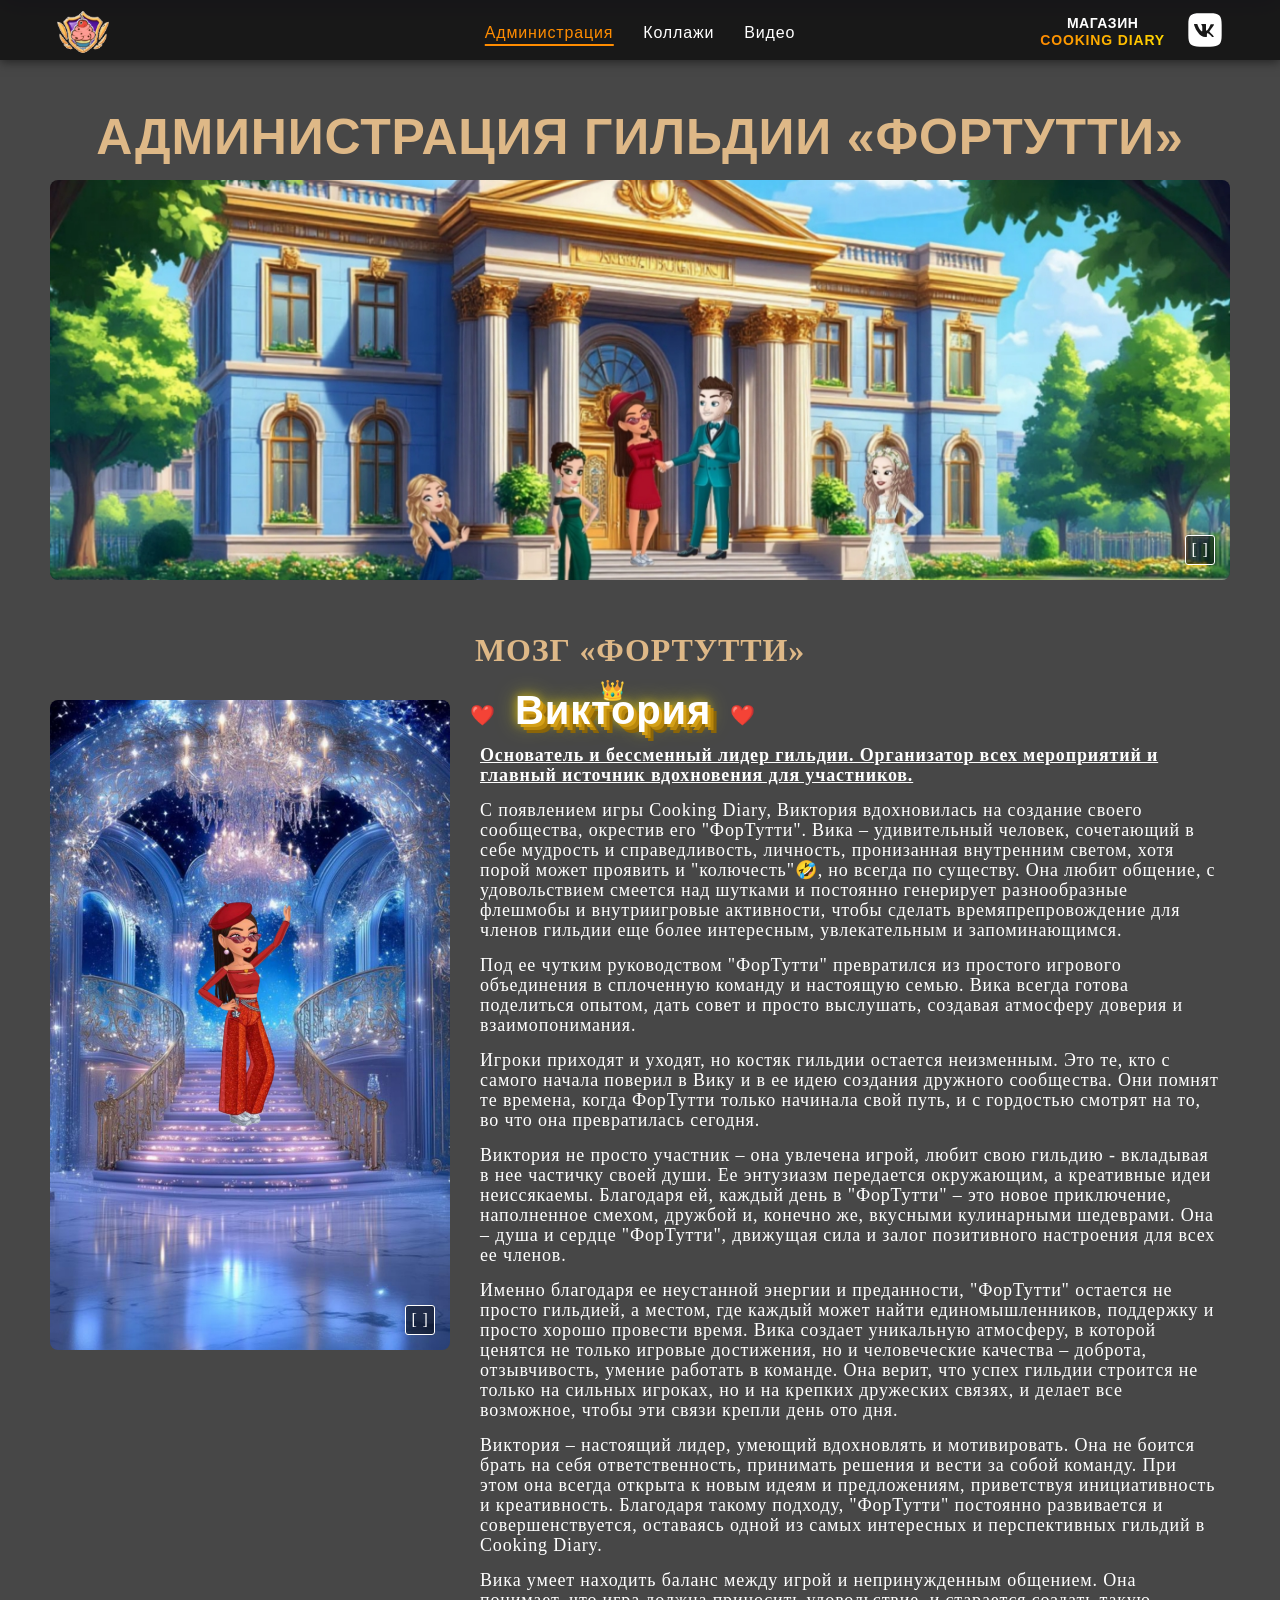
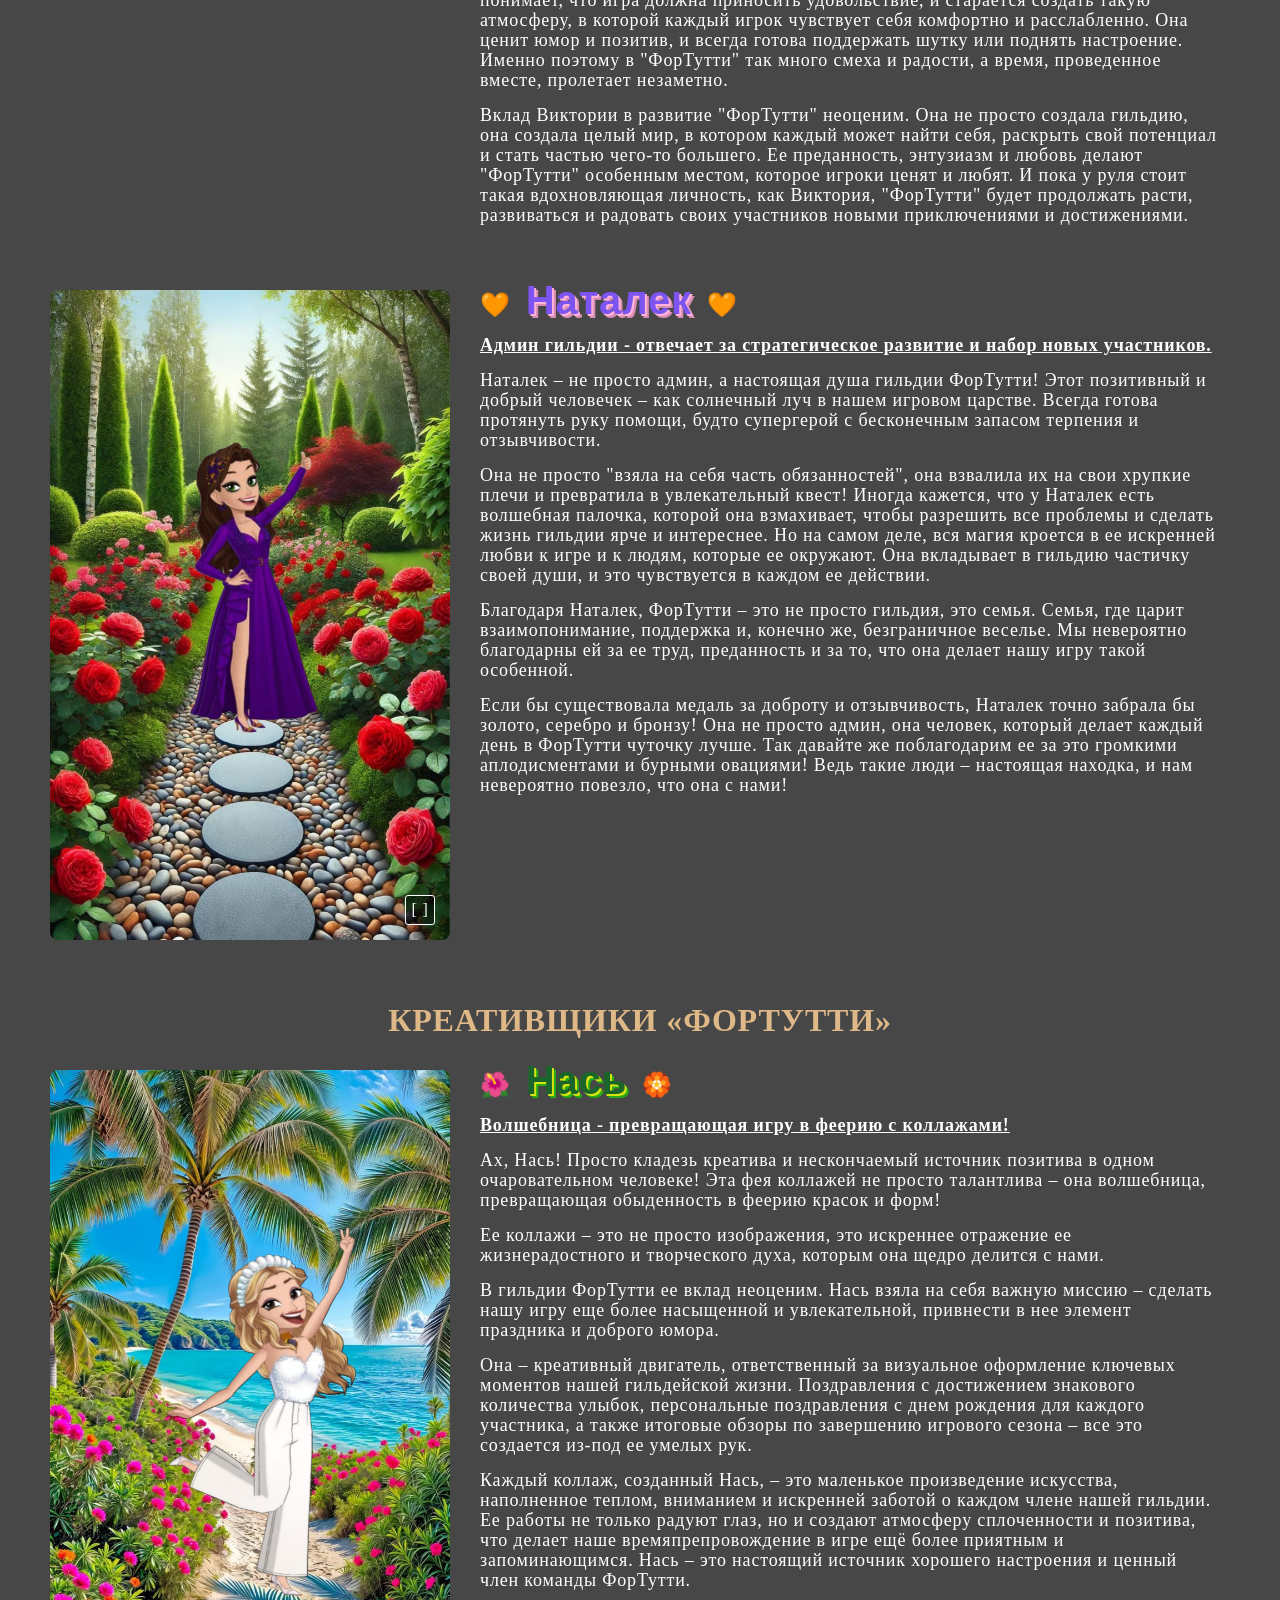
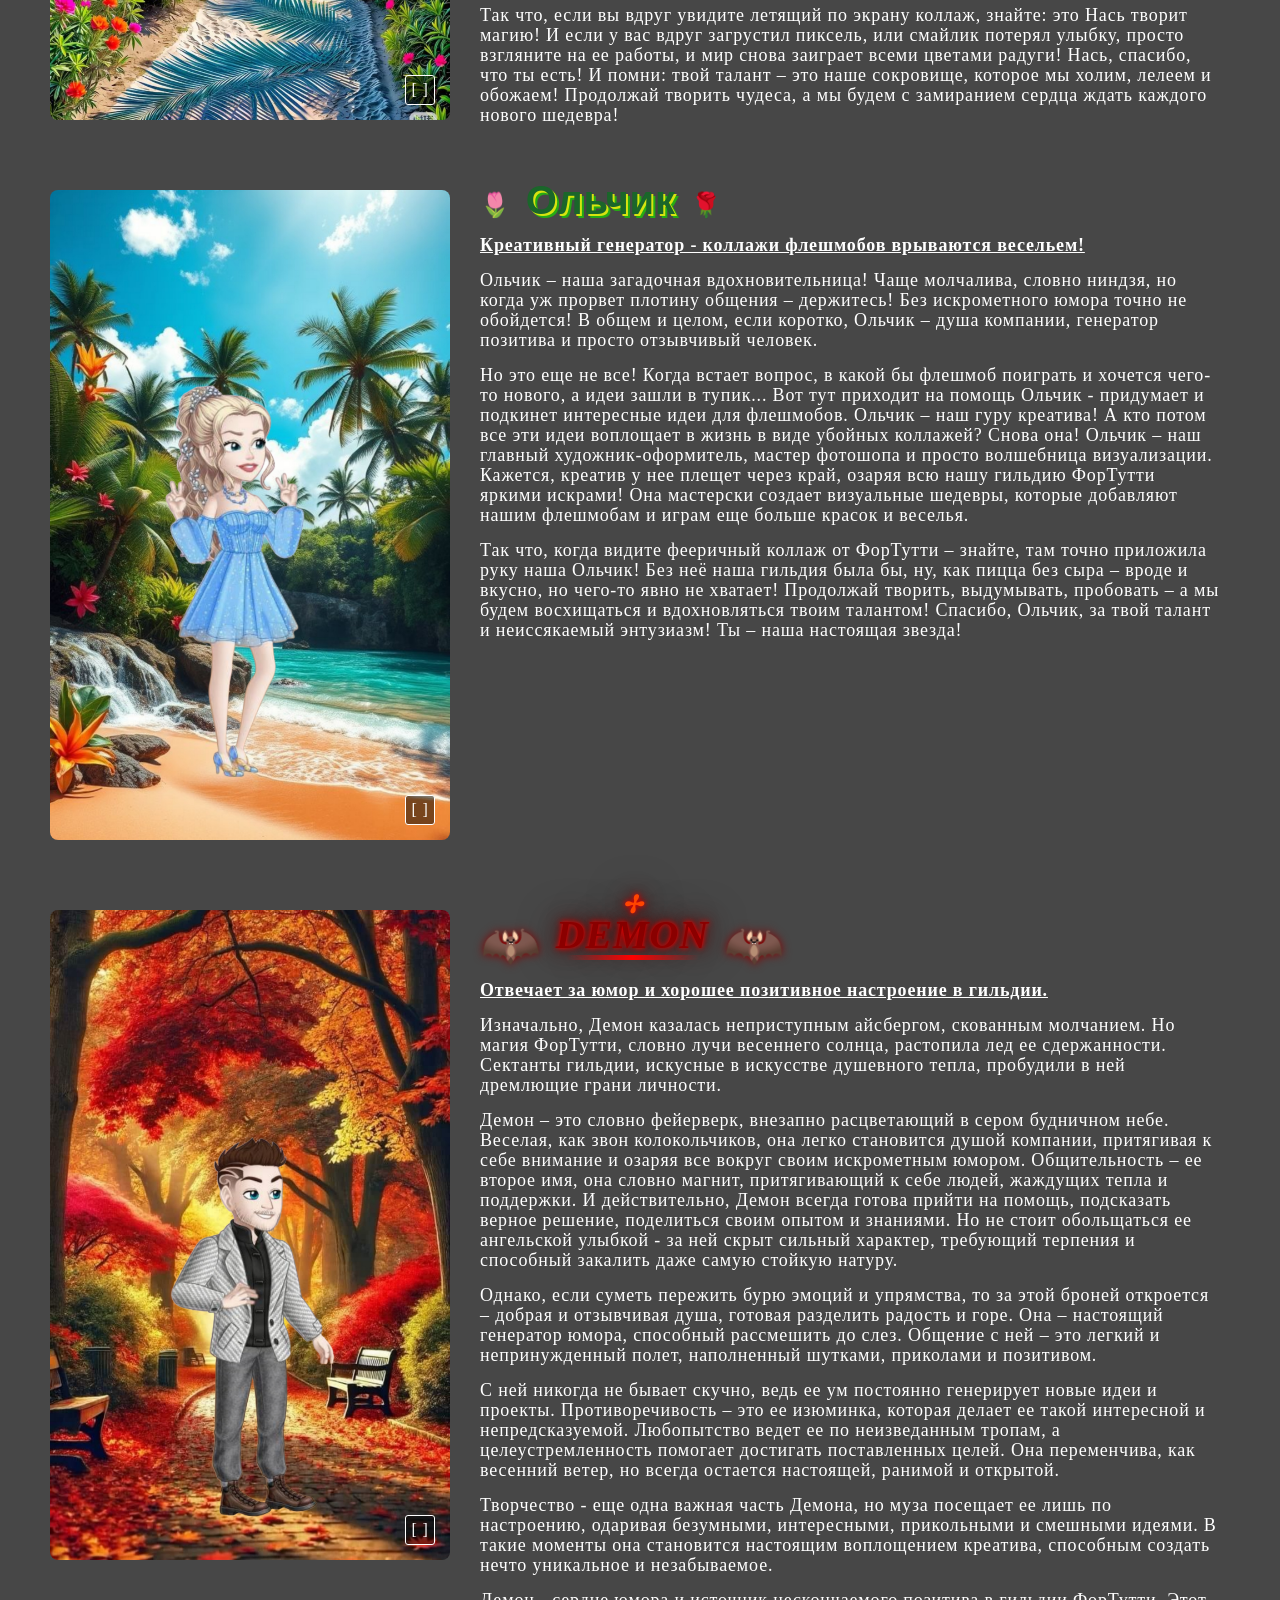
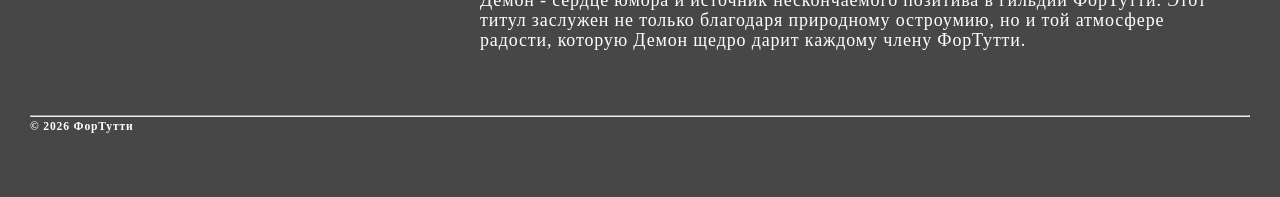
==== commit 9b375153: "Add files via upload" ====
--- a/Administracia.html
+++ b/Administracia.html
@@ -105,9 +105,9 @@
                                         <div class="victoria-3d">Виктория</div>
                                         <div class="heart right">❤️</div>
                                     </div>
-                                    <p style="text-decoration: underline;">Основатель и бессменный лидер гильдии. Организатор всех мероприятий и главный источник вдохновения для участников.</p>
+                                    <p style="text-decoration: underline; font-weight: bold;">Основатель и бессменный лидер гильдии. Организатор всех мероприятий и главный источник вдохновения для участников.</p>
                                     <p>С появлением игры Cooking Diary, Виктория вдохновилась на создание своего сообщества, окрестив его "ФорТутти". Вика – удивительный человек, сочетающий в себе мудрость и справедливость, личность, пронизанная внутренним светом, хотя порой может проявить и "колючесть"🤣, но всегда по существу. Она любит общение, с удовольствием смеется над шутками и постоянно генерирует разнообразные флешмобы и внутриигровые активности, чтобы сделать времяпрепровождение для членов гильдии еще более интересным, увлекательным и запоминающимся.</p>
-                                    <p>Под ее чутким руководством "ФорТутти" превратился из простого игрового объединения в сплоченную команду и настоящую семью. Вика умело поддерживает игроков, помогая им освоиться в мире кулинарных соревнований и стратегических альянсов. Она всегда готова поделиться опытом, дать совет и просто выслушать, создавая атмосферу доверия и взаимопонимания.</p>
+                                    <p>Под ее чутким руководством "ФорТутти" превратился из простого игрового объединения в сплоченную команду и настоящую семью. Вика всегда готова поделиться опытом, дать совет и просто выслушать, создавая атмосферу доверия и взаимопонимания.</p>
                                     <p>Игроки приходят и уходят, но костяк гильдии остается неизменным. Это те, кто с самого начала поверил в Вику и в ее идею создания дружного сообщества. Они помнят те времена, когда ФорТутти только начинала свой путь, и с гордостью смотрят на то, во что она превратилась сегодня.</p>
                                     <p>Виктория не просто участник – она увлечена игрой, любит свою гильдию - вкладывая в нее частичку своей души. Ее энтузиазм передается окружающим, а креативные идеи неиссякаемы. Благодаря ей, каждый день в "ФорТутти" – это новое приключение, наполненное смехом, дружбой и, конечно же, вкусными кулинарными шедеврами. Она – душа и сердце "ФорТутти", движущая сила и залог позитивного настроения для всех ее членов.</p>
                                     <p>Именно благодаря ее неустанной энергии и преданности, "ФорТутти" остается не просто гильдией, а местом, где каждый может найти единомышленников, поддержку и просто хорошо провести время. Вика создает уникальную атмосферу, в которой ценятся не только игровые достижения, но и человеческие качества – доброта, отзывчивость, умение работать в команде. Она верит, что успех гильдии строится не только на сильных игроках, но и на крепких дружеских связях, и делает все возможное, чтобы эти связи крепли день ото дня.</p>
@@ -128,7 +128,7 @@
                                         <div class="natalek-3d">Наталек</div>
                                         <div class="flower right">🧡</div>
                                     </div>
-                                    <p style="text-decoration: underline;">Админ гильдии - отвечает за стратегическое развитие и набор новых участников.</p>
+                                    <p style="text-decoration: underline; font-weight: bold;">Админ гильдии - отвечает за стратегическое развитие и набор новых участников.</p>
                                     <p>Наталек – не просто админ, а настоящая душа гильдии ФорТутти! Этот позитивный и добрый человечек – как солнечный луч в нашем игровом царстве. Всегда готова протянуть руку помощи, будто супергерой с бесконечным запасом терпения и отзывчивости.</p>
                                     <p>Она не просто "взяла на себя часть обязанностей", она взвалила их на свои хрупкие плечи и превратила в увлекательный квест! Иногда кажется, что у Наталек есть волшебная палочка, которой она взмахивает, чтобы разрешить все проблемы и сделать жизнь гильдии ярче и интереснее. Но на самом деле, вся магия кроется в ее искренней любви к игре и к людям, которые ее окружают. Она вкладывает в гильдию частичку своей души, и это чувствуется в каждом ее действии.</p>
                                     <p>Благодаря Наталек, ФорТутти – это не просто гильдия, это семья. Семья, где царит взаимопонимание, поддержка и, конечно же, безграничное веселье. Мы невероятно благодарны ей за ее труд, преданность и за то, что она делает нашу игру такой особенной.</p>
@@ -149,7 +149,7 @@
                                         <div class="nasya-3d">Нась</div>
                                         <div class="flower right">🏵️</div>
                                     </div>
-                                    <p style="text-decoration: underline;">Волшебница - превращающая игру в феерию с коллажами!</p>
+                                    <p style="text-decoration: underline; font-weight: bold;">Волшебница - превращающая игру в феерию с коллажами!</p>
                                     <p>Ах, Нась! Просто кладезь креатива и нескончаемый источник позитива в одном очаровательном человеке! Эта фея коллажей не просто талантлива – она волшебница, превращающая обыденность в феерию красок и форм!</p>
                                     <p>Ее коллажи – это не просто изображения, это искреннее отражение ее жизнерадостного и творческого духа, которым она щедро делится с нами.</p>
                                     <p>В гильдии ФорТутти ее вклад неоценим. Нась взяла на себя важную миссию – сделать нашу игру еще более насыщенной и увлекательной, привнести в нее элемент праздника и доброго юмора.</p>
@@ -170,7 +170,7 @@
                                         <div class="olchik-3d">Ольчик</div>
                                         <div class="flower right">🌹</div>
                                     </div>
-                                    <p style="text-decoration: underline;">Креативный генератор - коллажи флешмобов врываются весельем!</p>
+                                    <p style="text-decoration: underline; font-weight: bold;">Креативный генератор - коллажи флешмобов врываются весельем!</p>
                                     <p>Ольчик – наша загадочная вдохновительница! Чаще молчалива, словно ниндзя, но когда уж прорвет плотину общения – держитесь! Без искрометного юмора точно не обойдется! В общем и целом, если коротко, Ольчик – душа компании, генератор позитива и просто отзывчивый человек.</p>
                                     <p>Но это еще не все! Когда встает вопрос, в какой бы флешмоб поиграть и хочется чего-то нового, а идеи зашли в тупик... Вот тут приходит на помощь Ольчик - придумает и подкинет интересные идеи для флешмобов. Ольчик – наш гуру креатива! А кто потом все эти идеи воплощает в жизнь в виде убойных коллажей? Снова она! Ольчик – наш главный художник-оформитель, мастер фотошопа и просто волшебница визуализации. Кажется, креатив у нее плещет через край, озаряя всю нашу гильдию ФорТутти яркими искрами! Она мастерски создает визуальные шедевры, которые добавляют нашим флешмобам и играм еще больше красок и веселья.</p> <p>Так что, когда видите фееричный коллаж от ФорТутти – знайте, там точно приложила руку наша Ольчик! Без неё наша гильдия была бы, ну, как пицца без сыра – вроде и вкусно, но чего-то явно не хватает! Продолжай творить, выдумывать, пробовать – а мы будем восхищаться и вдохновляться твоим талантом! Спасибо, Ольчик, за твой талант и неиссякаемый энтузиазм! Ты – наша настоящая звезда!</p>
                                 </div>
@@ -187,7 +187,7 @@
                                         <h3 class="demon">Demon</h3>
                                         <div class="wing right">🦇</div> <!-- Правое крыло -->
                                     </div>
-                                    <p style="text-decoration: underline;">Отвечает за юмор и хорошее позитивное настроение в гильдии.</p>
+                                    <p style="text-decoration: underline; font-weight: bold;">Отвечает за юмор и хорошее позитивное настроение в гильдии.</p>
                                     <p>Изначально, Демон казалась неприступным айсбергом, скованным молчанием. Но магия ФорТутти, словно лучи весеннего солнца, растопила лед ее сдержанности. Сектанты гильдии, искусные в искусстве душевного тепла, пробудили в ней дремлющие грани личности.</p>
                                     <p>Демон – это словно фейерверк, внезапно расцветающий в сером будничном небе. Веселая, как звон колокольчиков, она легко становится душой компании, притягивая к себе внимание и озаряя все вокруг своим искрометным юмором. Общительность – ее второе имя, она словно магнит, притягивающий к себе людей, жаждущих тепла и поддержки. И действительно, Демон всегда готова прийти на помощь, подсказать верное решение, поделиться своим опытом и знаниями. Но не стоит обольщаться ее ангельской улыбкой - за ней скрыт сильный характер, требующий терпения и способный закалить даже самую стойкую натуру.</p> 
                                     <p>Однако, если суметь пережить бурю эмоций и упрямства, то за этой броней откроется – добрая и отзывчивая душа, готовая разделить радость и горе. Она – настоящий генератор юмора, способный рассмешить до слез. Общение с ней – это легкий и непринужденный полет, наполненный шутками, приколами и позитивом.</p>
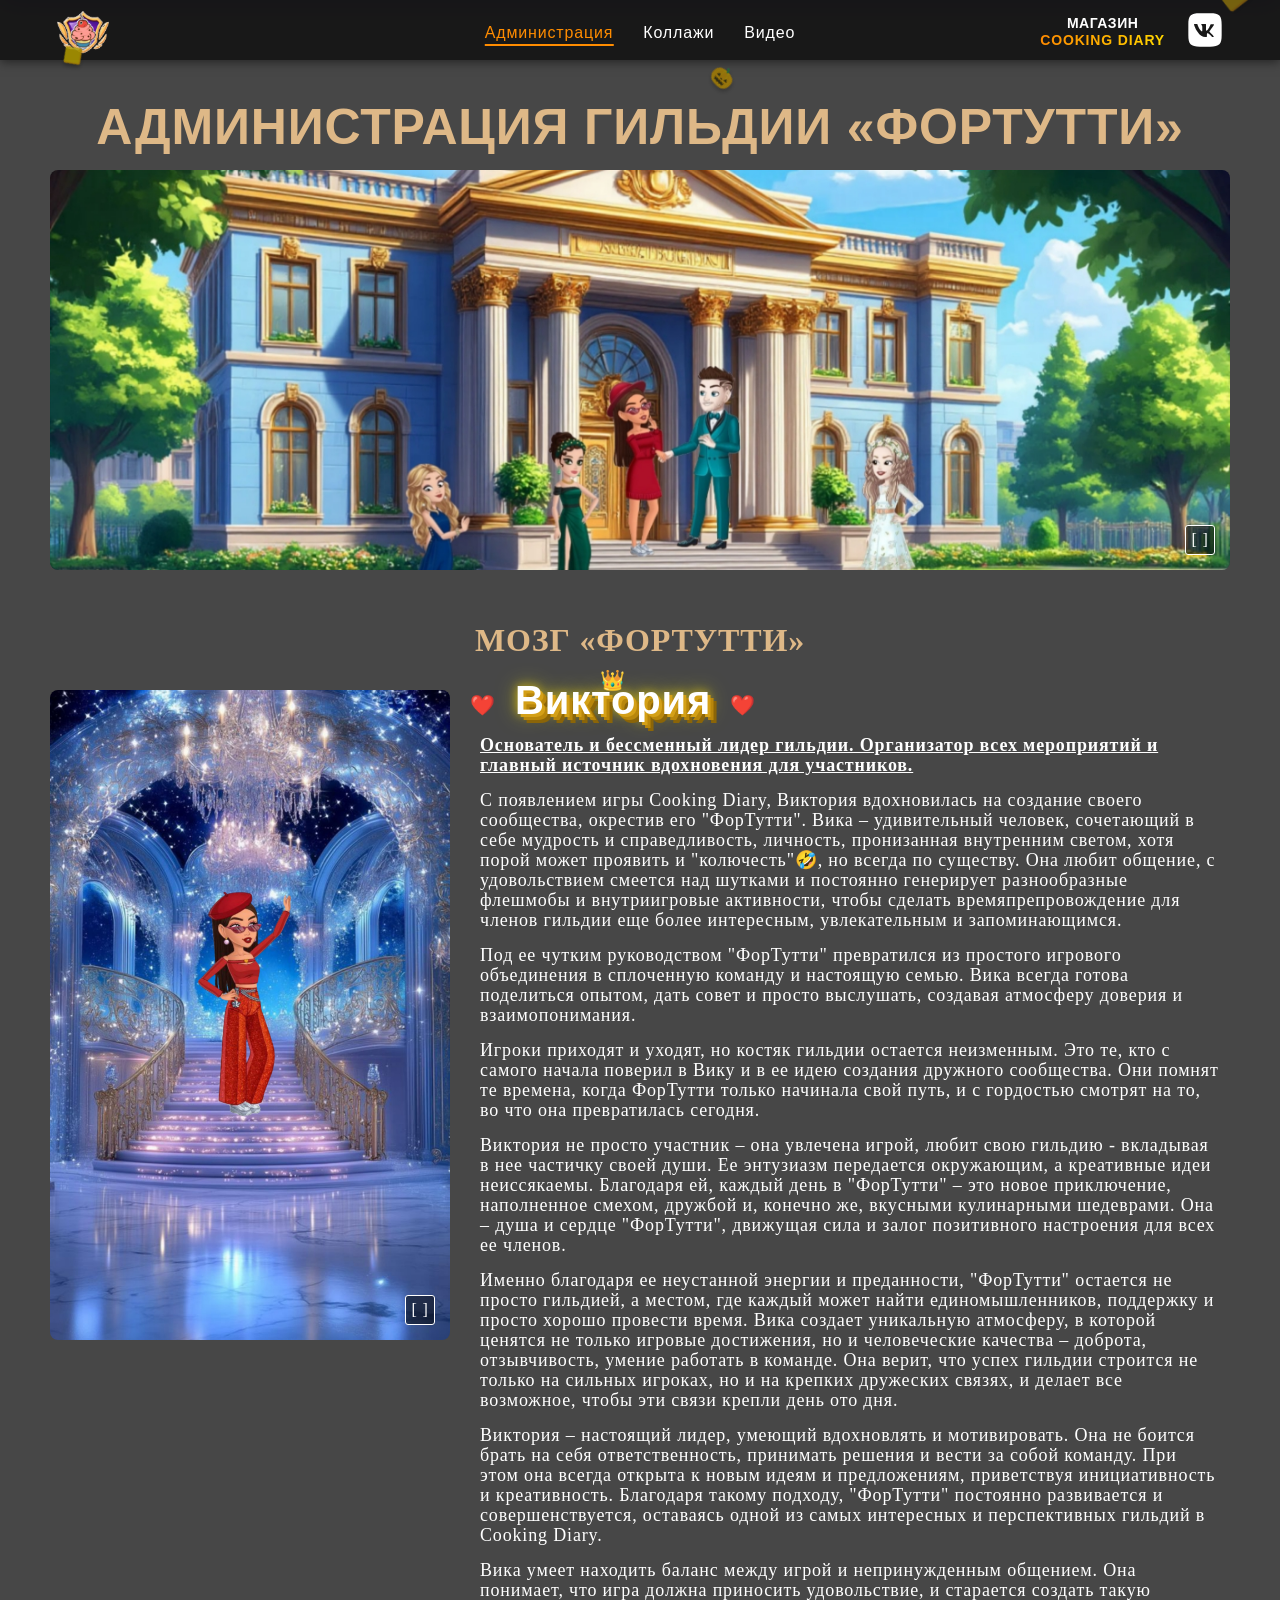
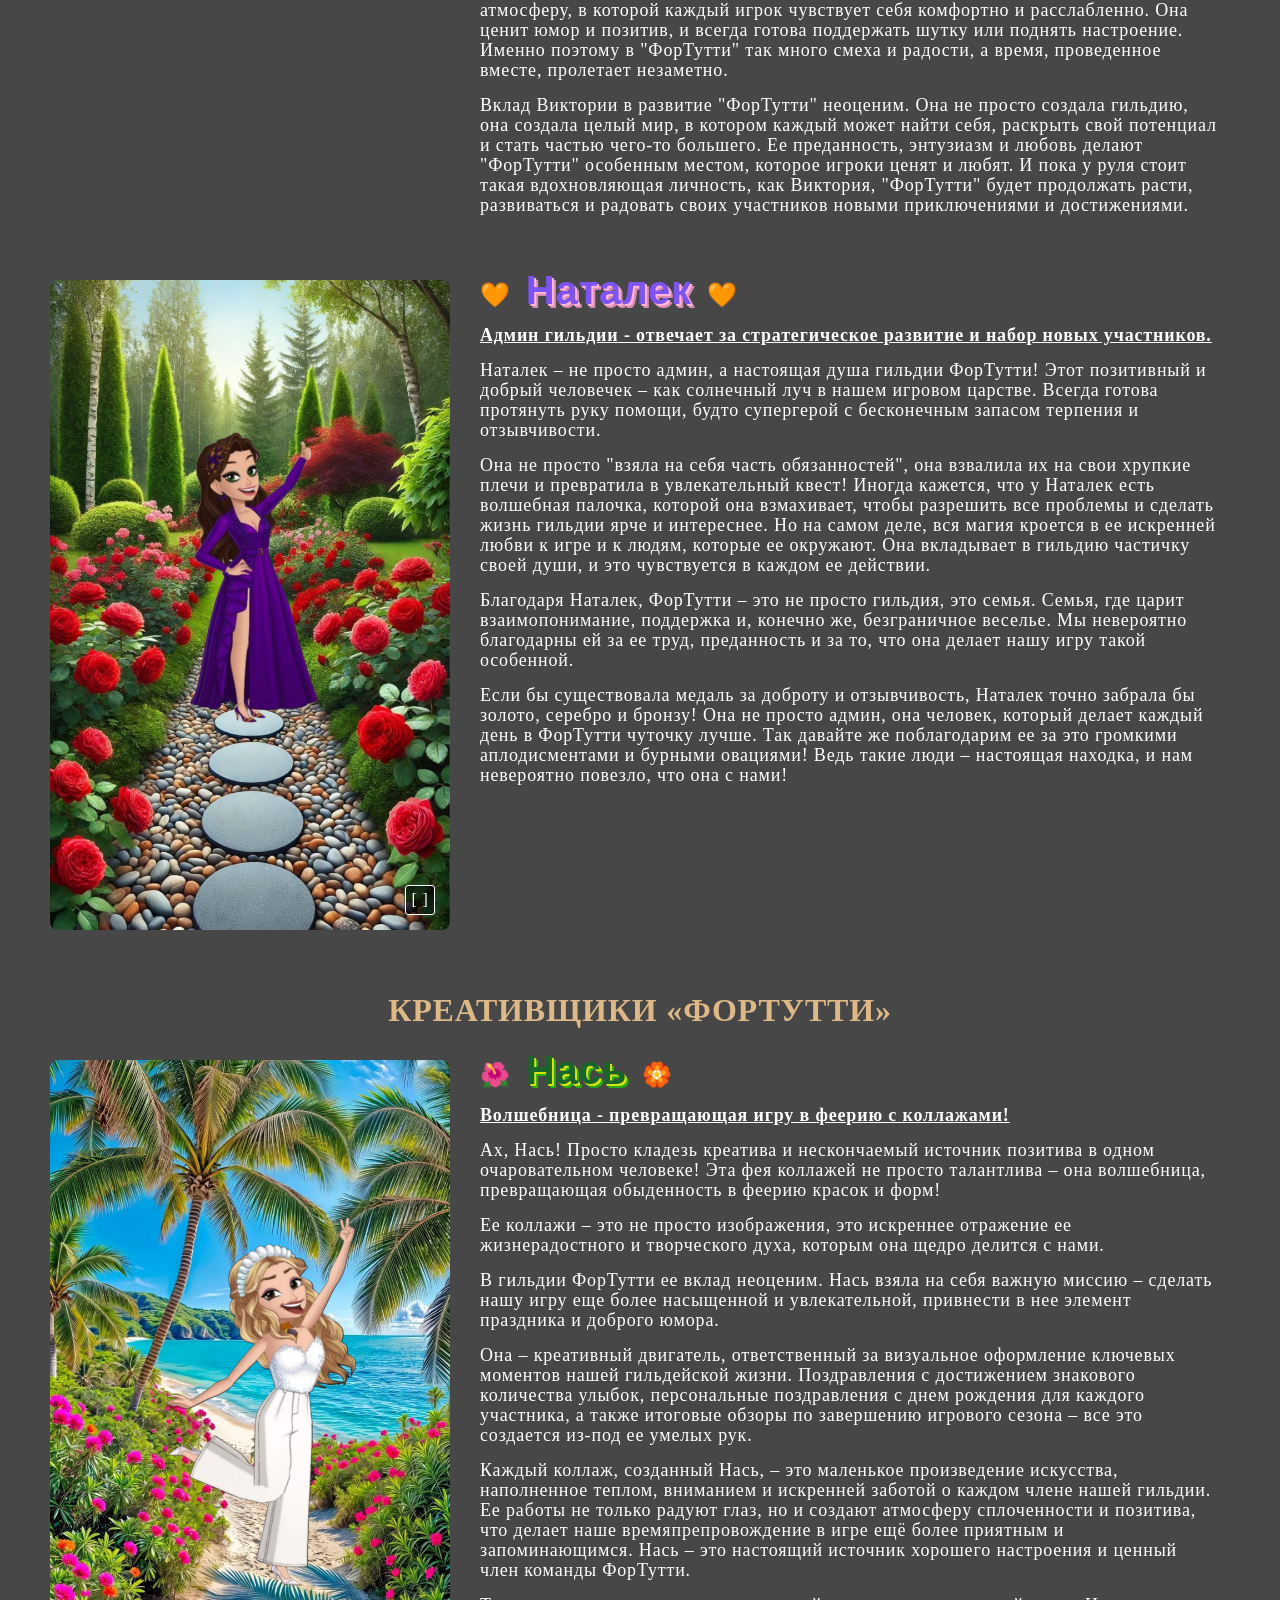
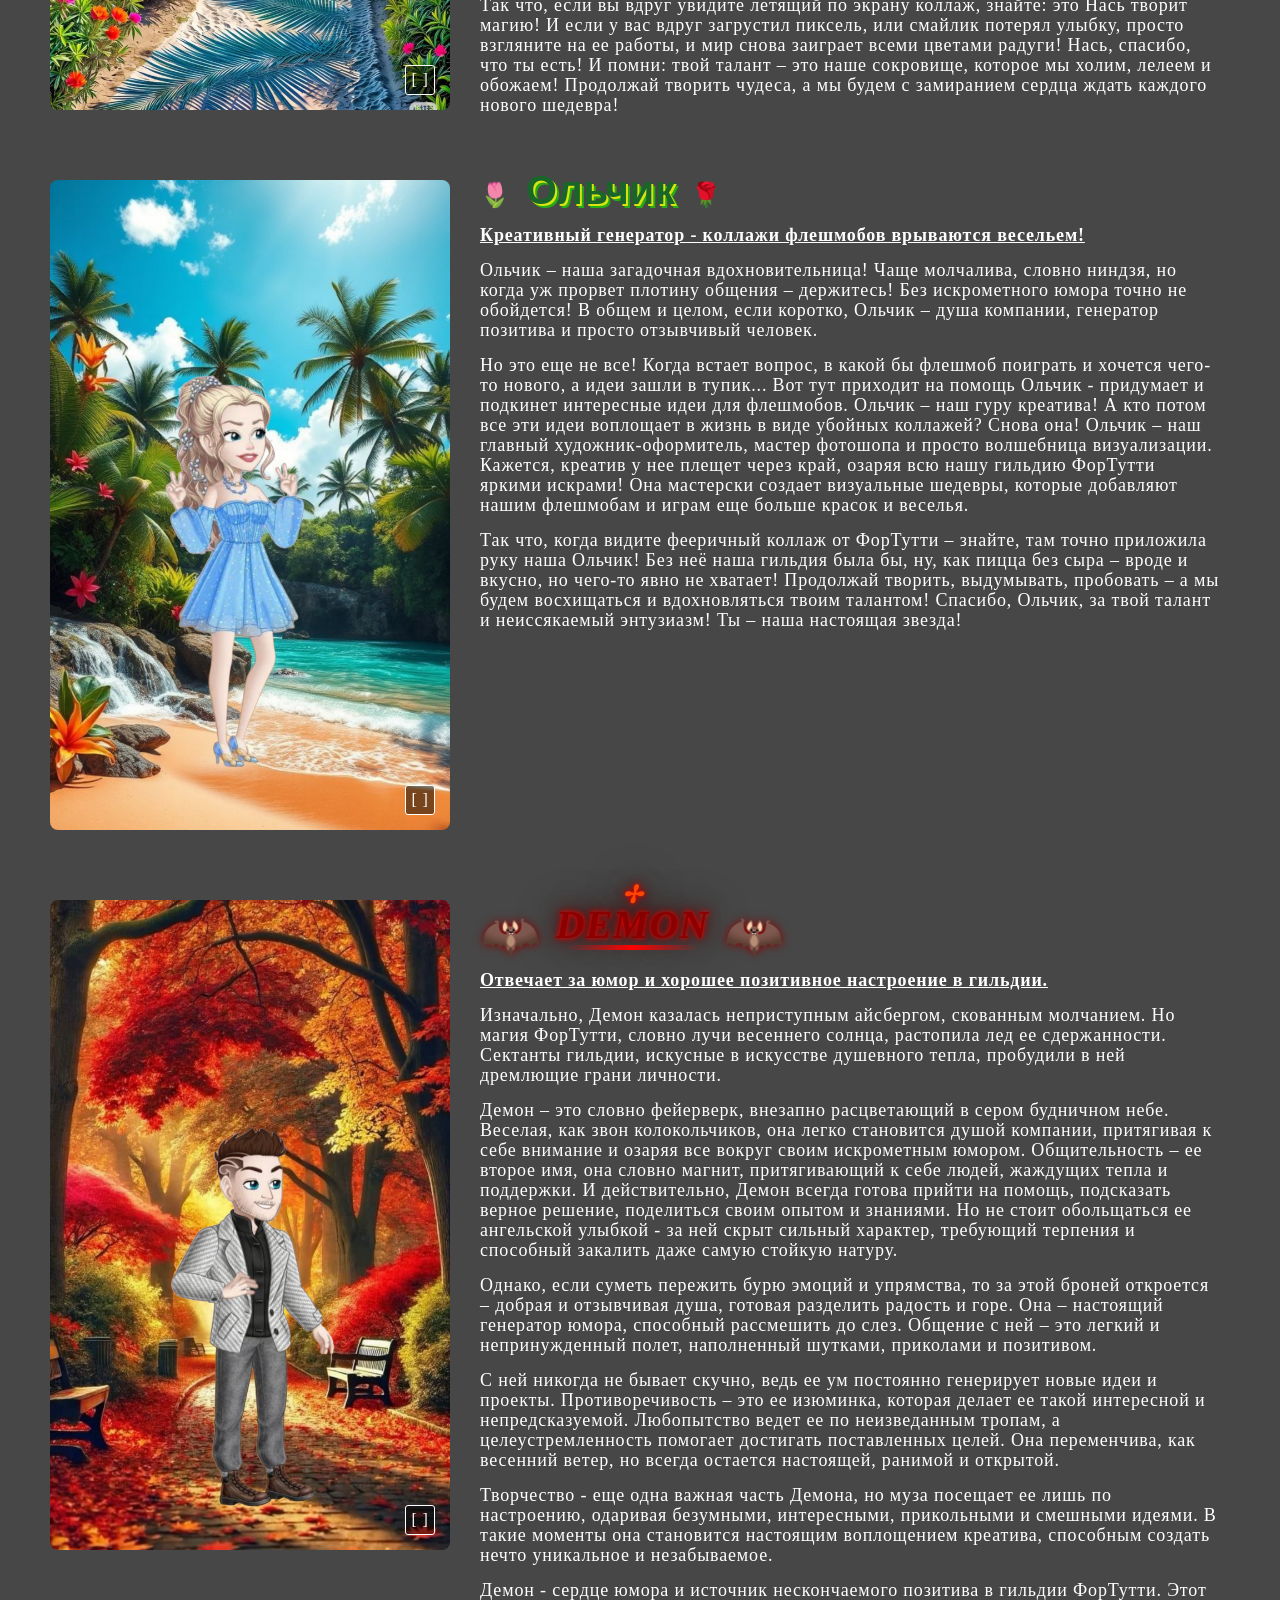
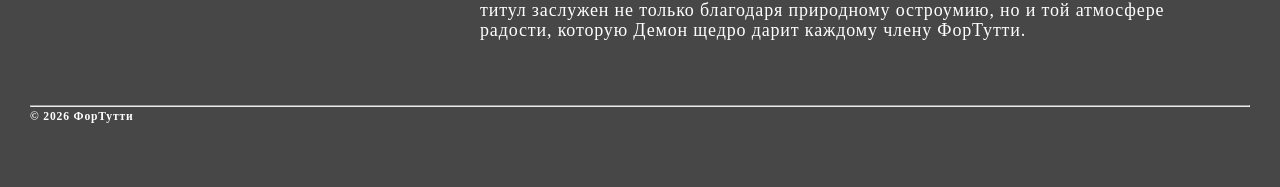
==== commit b44ff0d7: "Add files via upload" ====
--- a/Administracia.html
+++ b/Administracia.html
@@ -7,6 +7,9 @@
     <link rel="stylesheet" href="styleBody.css">
     <link rel="stylesheet" href="styleNavBar.css">
     <link rel="stylesheet" href="styleAdministracia.css">
+
+    <link rel="stylesheet" href="styleOsen.css">
+    
     <link rel="stylesheet" href="styleNY.css">
     <link rel="stylesheet" href="styleHappy.css">
     <link rel="stylesheet" href="style8Marta.css">
@@ -218,6 +221,9 @@
         <script src="scriptBody.js"></script>
         <script src="scriptNavBar.js"></script>
         <script src="scriptAdministracia.js"></script>
+
+        <script src="scriptOsen.js"></script>
+        
         <script src="scriptNY.js"></script>
         <script src="scriptHappy.js"></script>
         <script src="script8Marta.js"></script>
--- a/styleAdministracia.css
+++ b/styleAdministracia.css
@@ -76,7 +76,7 @@
 /* Текстовые стили */
 h1, h2 {
     color: burlywood;
-    margin: 20px 0 10px;
+    margin: 10px 0 10px;
 }
 
 h3 {
--- a/styleOsen.css
+++ b/styleOsen.css
@@ -0,0 +1,22 @@
+/* Осенний листопад - JavaScript анимация */
+#autumn-leaves-container {
+    position: fixed;
+    top: 0;
+    left: 0;
+    width: 100%;
+    height: 100%;
+    pointer-events: none;
+    z-index: 9998;
+    overflow: hidden;
+}
+
+.autumn-leaf {
+    position: absolute;
+    top: -50px;
+    pointer-events: none;
+    z-index: 9998;
+    font-size: 30px;
+    text-shadow: 2px 2px 4px rgba(0,0,0,0.3);
+    opacity: 1;
+    will-change: transform;
+}
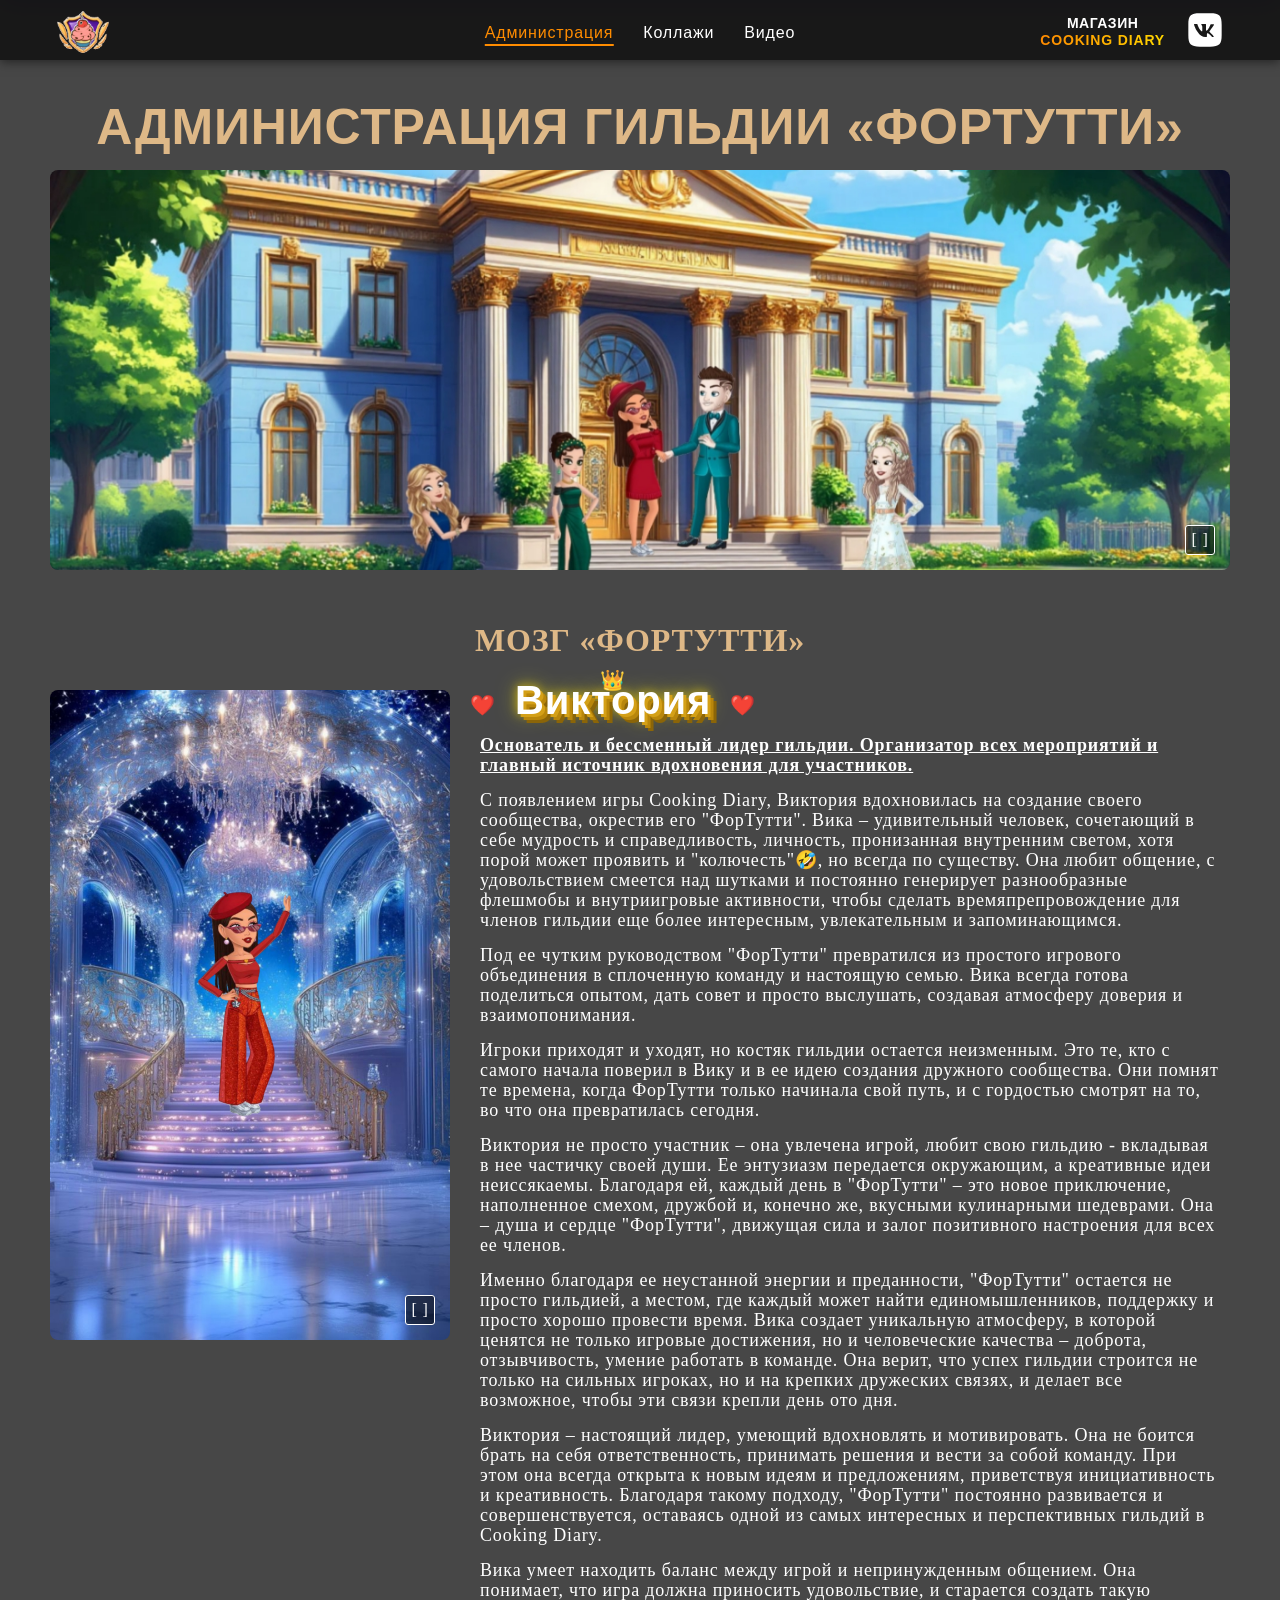
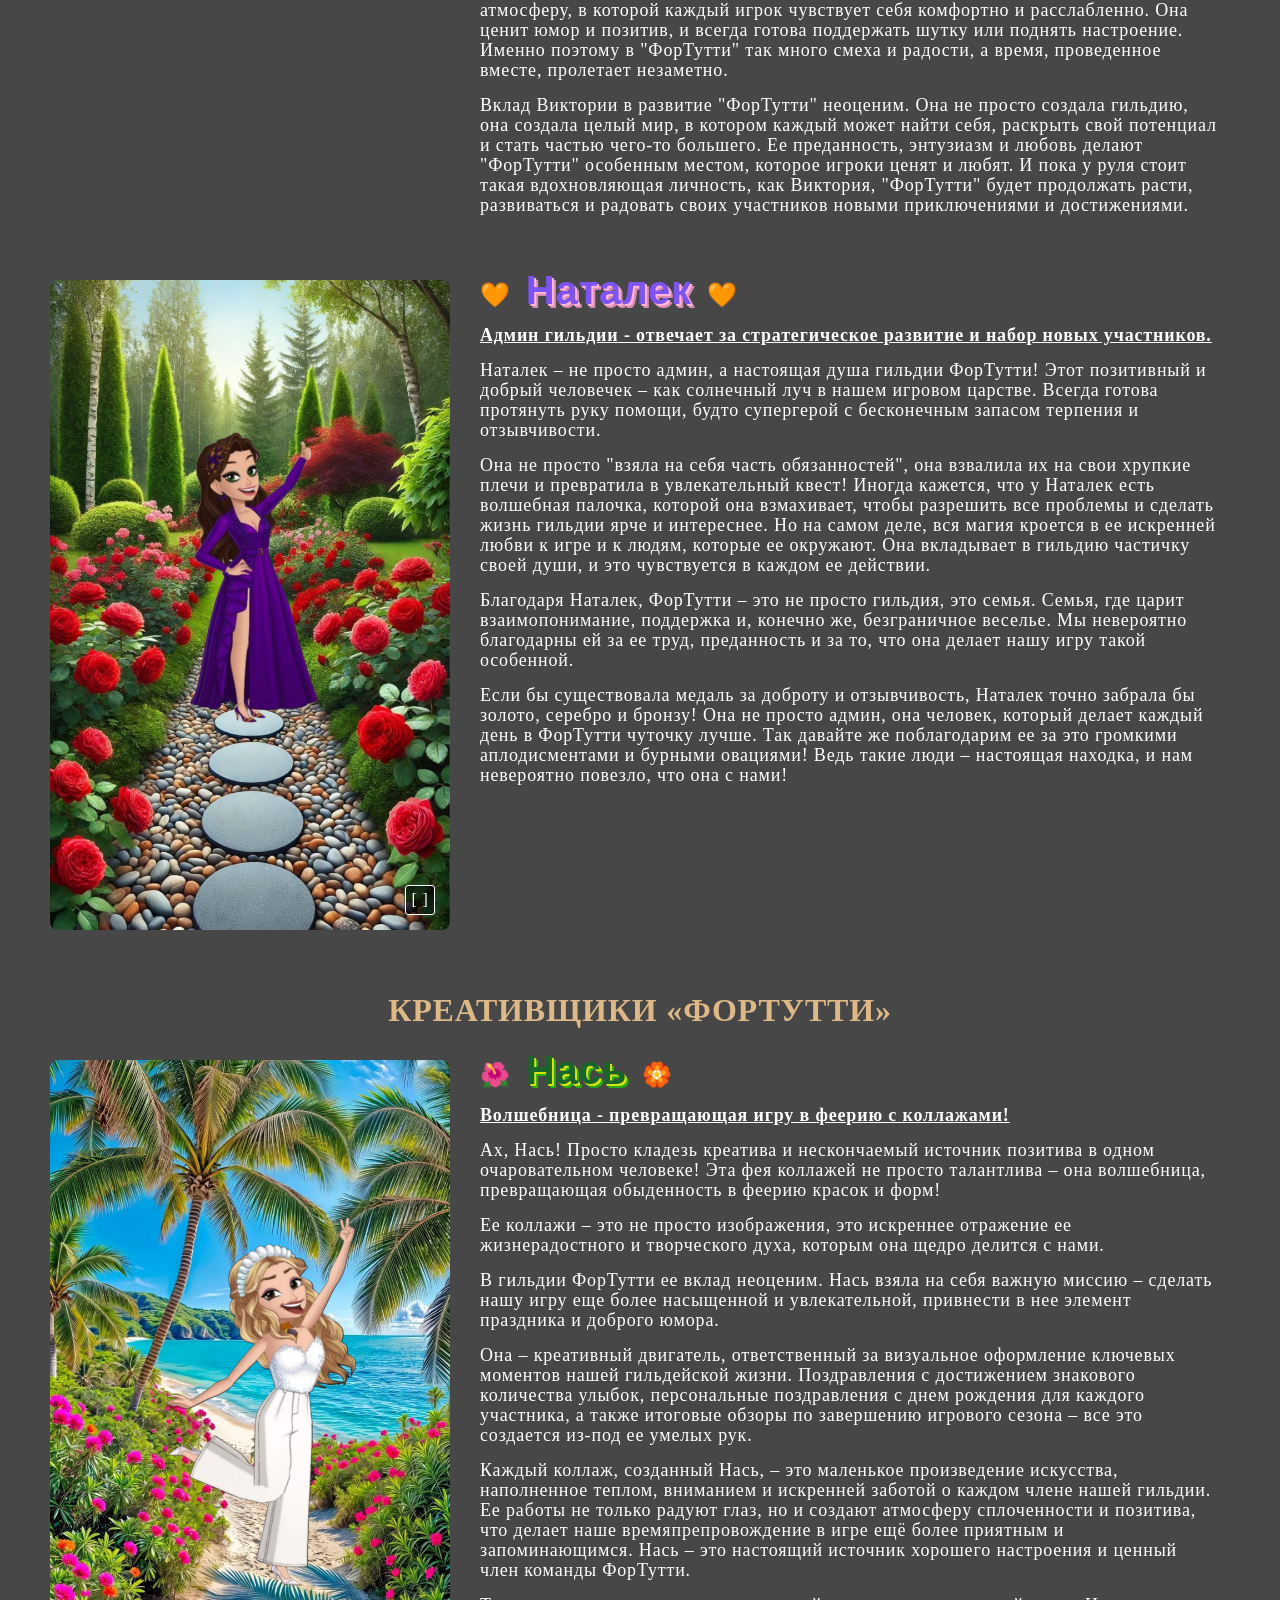
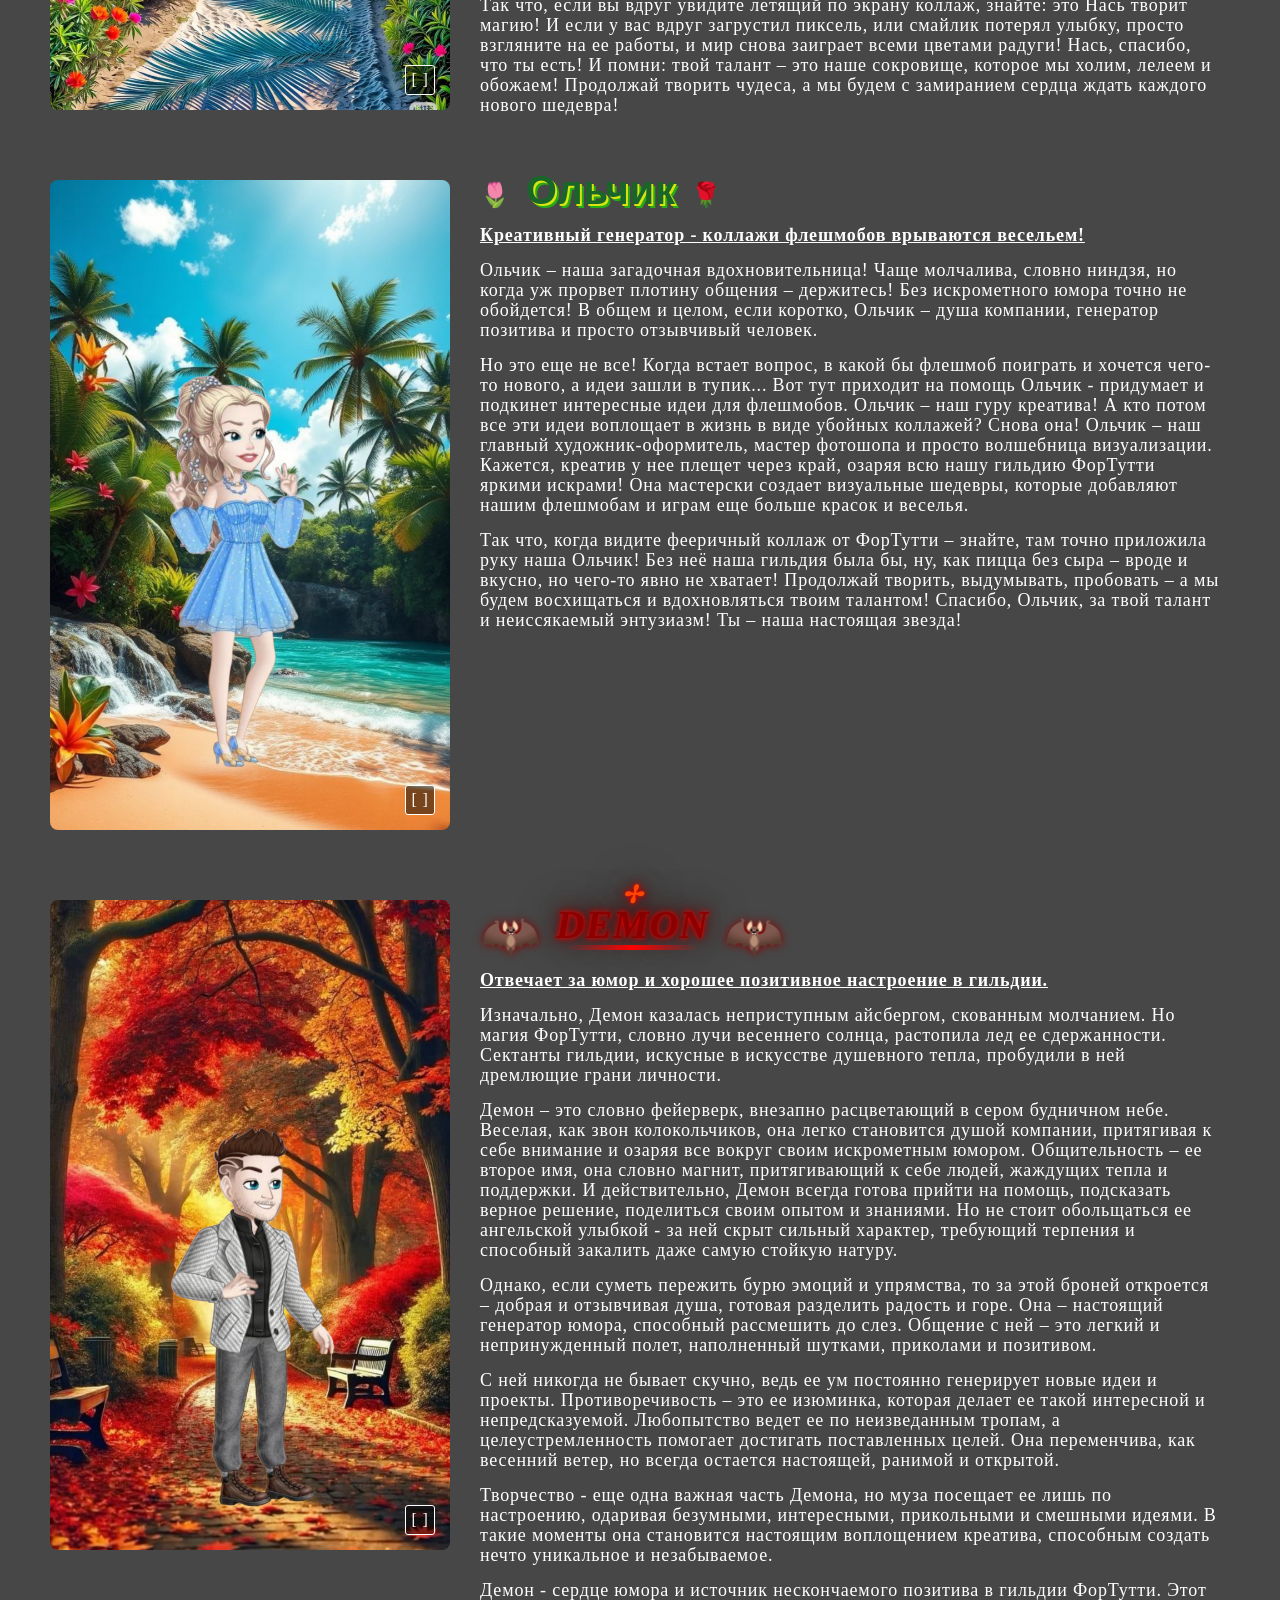
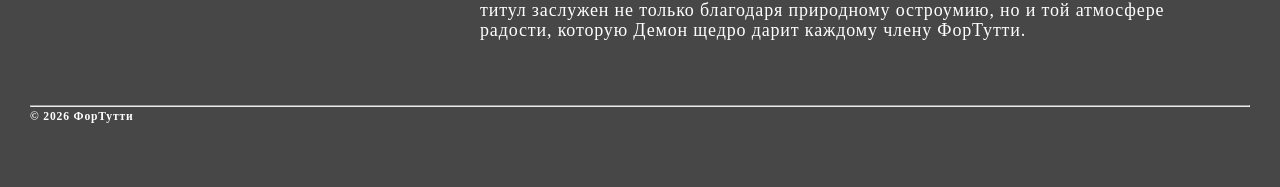
==== commit c167f55f: "Add files via upload" ====
--- a/Administracia.html
+++ b/Administracia.html
@@ -9,6 +9,8 @@
     <link rel="stylesheet" href="styleAdministracia.css">
 
     <link rel="stylesheet" href="styleOsen.css">
+    <link rel="stylesheet" href="styleZima.css">
+    <link rel="stylesheet" href="styleD_Moroz.css">
     
     <link rel="stylesheet" href="styleNY.css">
     <link rel="stylesheet" href="styleHappy.css">
@@ -82,6 +84,15 @@
         </div>
     </div>
 
+    <div id="santa-container" style="display: none;">
+        <div id="santa-content">
+            <div style="position: relative; width: 100%; max-width: 100px;">
+                <img id="santa-image" src="GIF/d59a1039-b63b-4b4b-85c4-6ae193f14666.gif" alt="Дед Мороз с ёлкой">
+                <div id="decorations"></div>
+            </div>
+        </div>
+    </div>
+
 
     <section class="content-wrap">   
         <div class="container youplay-content">
@@ -223,6 +234,8 @@
         <script src="scriptAdministracia.js"></script>
 
         <script src="scriptOsen.js"></script>
+        <script src="scriptZima.js"></script>
+        <script src="scriptD_Moroz.js"></script>
         
         <script src="scriptNY.js"></script>
         <script src="scriptHappy.js"></script>
--- a/styleBody.css
+++ b/styleBody.css
@@ -191,7 +191,7 @@
             }
             
             .content-block, .content-block-stih {
-                margin-bottom: 50px;
+                margin-bottom: 20px;
             }
             
             .requirements, .requirements-1, .requirements-2 {
--- a/styleZima.css
+++ b/styleZima.css
@@ -0,0 +1,134 @@
+/* Снежинки - уникальные классы с префиксом */
+.snowflake-winter {
+    position: fixed;
+    top: -50px;
+    color: #e6f7ff; /* Светло-голубой по умолчанию */
+    font-size: 16px;
+    text-shadow: 0 0 4px rgba(173, 216, 230, 0.8);
+    pointer-events: none;
+    z-index: 9998;
+    user-select: none;
+    opacity: 0.9;
+    animation-timing-function: linear, ease-in-out;
+    animation-iteration-count: infinite;
+    will-change: transform;
+}
+
+/* Анимации для снежинок с уникальными именами */
+@keyframes snow-fall {
+    0% {
+        top: -50px;
+        transform: translateX(0) rotate(0deg);
+    }
+    100% {
+        top: 100vh;
+        transform: translateX(0) rotate(360deg);
+    }
+}
+
+@keyframes snow-sway {
+    0% {
+        transform: translateX(0);
+    }
+    25% {
+        transform: translateX(-10px);
+    }
+    50% {
+        transform: translateX(0);
+    }
+    75% {
+        transform: translateX(10px);
+    }
+    100% {
+        transform: translateX(0);
+    }
+}
+
+@keyframes snow-fall-with-sway {
+    0% {
+        top: -50px;
+        transform: translateX(0) rotate(0deg);
+    }
+    100% {
+        top: 100vh;
+        transform: translateX(80px) rotate(360deg);
+    }
+}
+
+@keyframes snow-fall-with-sway-reverse {
+    0% {
+        top: -50px;
+        transform: translateX(0) rotate(0deg);
+    }
+    100% {
+        top: 100vh;
+        transform: translateX(-80px) rotate(-360deg);
+    }
+}
+
+/* Размеры снежинок */
+.snowflake-winter.snow-small {
+    font-size: 12px;
+    opacity: 0.7;
+}
+
+.snowflake-winter.snow-medium {
+    font-size: 16px;
+}
+
+.snowflake-winter.snow-large {
+    font-size: 20px;
+    opacity: 0.8;
+}
+
+/* Стили снежинок - ГОЛУБЫЕ ОТТЕНКИ */
+.snowflake-winter.snow-style1 {
+    color: #e6f7ff; /* Очень светлый голубой */
+    text-shadow: 0 0 5px rgba(173, 216, 230, 0.9);
+}
+
+.snowflake-winter.snow-style2 {
+    color: #b3e0ff; /* Светлый голубой */
+    text-shadow: 0 0 4px rgba(135, 206, 250, 0.8);
+}
+
+.snowflake-winter.snow-style3 {
+    color: #99d6ff; /* Небесно-голубой */
+    text-shadow: 0 0 4px rgba(100, 149, 237, 0.7);
+}
+
+.snowflake-winter.snow-style4 {
+    color: #80ccff; /* Яркий голубой */
+    text-shadow: 0 0 3px rgba(30, 144, 255, 0.6);
+}
+
+.snowflake-winter.snow-style5 {
+    color: #ccefff; /* Бледно-голубой */
+    text-shadow: 0 0 6px rgba(176, 224, 230, 0.8);
+}
+
+/* Анимации снежинок */
+.snowflake-winter.snow-animation1 {
+    animation-name: snow-fall, snow-sway;
+}
+
+.snowflake-winter.snow-animation2 {
+    animation-name: snow-fall-with-sway;
+}
+
+.snowflake-winter.snow-animation3 {
+    animation-name: snow-fall-with-sway-reverse;
+}
+
+/* Скорости снежинок */
+.snowflake-winter.snow-fast {
+    animation-duration: 6s, 1.5s !important;
+}
+
+.snowflake-winter.snow-normal {
+    animation-duration: 12s, 2.5s !important;
+}
+
+.snowflake-winter.snow-slow {
+    animation-duration: 18s, 4s !important;
+}
--- a/styleD_Moroz.css
+++ b/styleD_Moroz.css
@@ -0,0 +1,38 @@
+#santa-container {
+    position: fixed;
+    bottom: 0;
+    left: 0;
+    right: 0;
+    z-index: 101;
+    background: transparent;
+    pointer-events: none;
+      
+}
+
+#santa-content {
+    display: flex;
+    justify-content: right;
+    align-items: flex-end;
+    pointer-events: none;
+}
+
+#santa-image {
+    max-width: 100px;
+    width: 100%;
+    height: auto;
+    pointer-events: none;
+}
+
+.decoration {
+    position: absolute;
+    width: 6px;
+    height: 6px;
+    border-radius: 50%;
+    animation: pulse 2s infinite ease-in-out;
+    pointer-events: none;
+}
+
+@keyframes pulse {
+    0%, 100% { opacity: 1; transform: scale(1); }
+    50% { opacity: 0.5; transform: scale(1.2); }
+}
